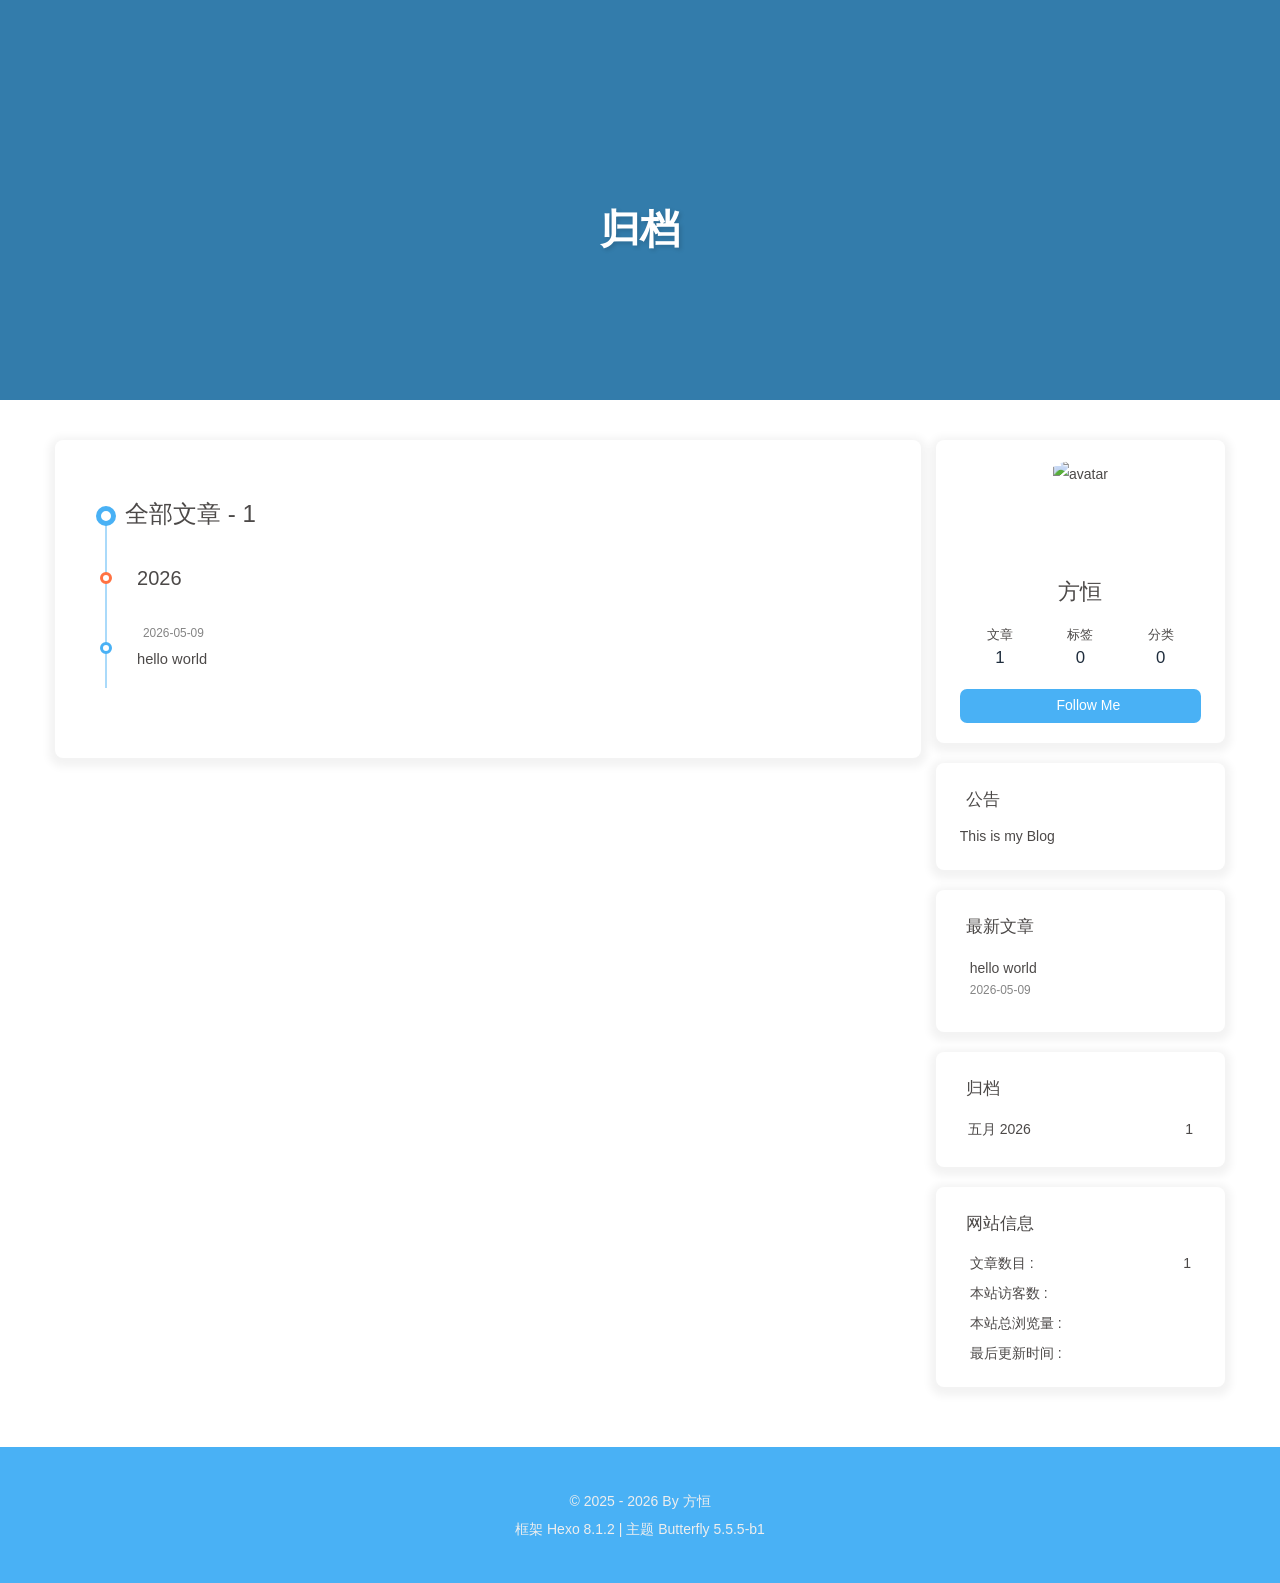
==== archives/index.html @ dc0e15e3 "Site updated: 2026-05-11 21:14:23" ====
<!DOCTYPE html><html lang="zh-CN" data-theme="light"><head><meta charset="UTF-8"><meta http-equiv="X-UA-Compatible" content="IE=edge"><meta name="viewport" content="width=device-width, initial-scale=1.0,viewport-fit=cover"><title>归档 | 方恒的个人博客</title><meta name="author" content="方恒"><meta name="copyright" content="方恒"><meta name="format-detection" content="telephone=no"><meta name="theme-color" content="#ffffff"><meta property="og:type" content="website">
<meta property="og:title" content="归档">
<meta property="og:url" content="http://example.com/archives/index.html">
<meta property="og:site_name" content="方恒的个人博客">
<meta property="og:locale" content="zh_CN">
<meta property="og:image" content="http://example.com/img/butterfly-icon.png">
<meta property="article:author" content="方恒">
<meta name="twitter:card" content="summary">
<meta name="twitter:image" content="http://example.com/img/butterfly-icon.png"><script type="application/ld+json"></script><link rel="shortcut icon" href="/img/favicon.png"><link rel="canonical" href="http://example.com/archives/index.html"><link rel="preconnect" href="//cdn.jsdelivr.net"/><link rel="preconnect" href="//busuanzi.ibruce.info"/><link rel="stylesheet" href="/css/index.css?v=5.5.5-b1"><link rel="stylesheet" href="https://cdn.jsdelivr.net/npm/@fortawesome/fontawesome-free@7.1.0/css/all.min.css"><script>
    (() => {
      
    const saveToLocal = {
      set: (key, value, ttl) => {
        if (!ttl) return
        const expiry = Date.now() + ttl * 86400000
        localStorage.setItem(key, JSON.stringify({ value, expiry }))
      },
      get: key => {
        const itemStr = localStorage.getItem(key)
        if (!itemStr) return undefined
        const { value, expiry } = JSON.parse(itemStr)
        if (Date.now() > expiry) {
          localStorage.removeItem(key)
          return undefined
        }
        return value
      }
    }

    window.btf = {
      saveToLocal,
      getScript: (url, attr = {}) => new Promise((resolve, reject) => {
        const script = document.createElement('script')
        script.src = url
        script.async = true
        Object.entries(attr).forEach(([key, val]) => script.setAttribute(key, val))
        script.onload = script.onreadystatechange = () => {
          if (!script.readyState || /loaded|complete/.test(script.readyState)) resolve()
        }
        script.onerror = reject
        document.head.appendChild(script)
      }),
      getCSS: (url, id) => new Promise((resolve, reject) => {
        const link = document.createElement('link')
        link.rel = 'stylesheet'
        link.href = url
        if (id) link.id = id
        link.onload = link.onreadystatechange = () => {
          if (!link.readyState || /loaded|complete/.test(link.readyState)) resolve()
        }
        link.onerror = reject
        document.head.appendChild(link)
      }),
      addGlobalFn: (key, fn, name = false, parent = window) => {
        if (!false && key.startsWith('pjax')) return
        const globalFn = parent.globalFn || {}
        globalFn[key] = globalFn[key] || {}
        globalFn[key][name || Object.keys(globalFn[key]).length] = fn
        parent.globalFn = globalFn
      }
    }
  
      
      const activateDarkMode = () => {
        document.documentElement.setAttribute('data-theme', 'dark')
        if (document.querySelector('meta[name="theme-color"]') !== null) {
          document.querySelector('meta[name="theme-color"]').setAttribute('content', '#0d0d0d')
        }
      }
      const activateLightMode = () => {
        document.documentElement.setAttribute('data-theme', 'light')
        if (document.querySelector('meta[name="theme-color"]') !== null) {
          document.querySelector('meta[name="theme-color"]').setAttribute('content', '#ffffff')
        }
      }

      btf.activateDarkMode = activateDarkMode
      btf.activateLightMode = activateLightMode

      const theme = saveToLocal.get('theme')
    
          theme === 'dark' ? activateDarkMode() : theme === 'light' ? activateLightMode() : null
        
      
      const asideStatus = saveToLocal.get('aside-status')
      if (asideStatus !== undefined) {
        document.documentElement.classList.toggle('hide-aside', asideStatus === 'hide')
      }
    
      
    const detectApple = () => {
      if (/iPad|iPhone|iPod|Macintosh/.test(navigator.userAgent)) {
        document.documentElement.classList.add('apple')
      }
    }
    detectApple()
  
    })()
  </script><script>const GLOBAL_CONFIG = {
  root: '/',
  algolia: undefined,
  localSearch: undefined,
  translate: undefined,
  highlight: {"plugin":"highlight.js","highlightCopy":true,"highlightLang":true,"highlightHeightLimit":false,"highlightFullpage":false,"highlightMacStyle":false},
  copy: {
    success: '复制成功',
    error: '复制失败',
    noSupport: '浏览器不支持'
  },
  relativeDate: {
    homepage: false,
    post: false
  },
  runtime: '',
  dateSuffix: {
    just: '刚刚',
    min: '分钟前',
    hour: '小时前',
    day: '天前',
    month: '个月前'
  },
  copyright: undefined,
  lightbox: 'null',
  Snackbar: undefined,
  infinitegrid: {
    js: 'https://cdn.jsdelivr.net/npm/@egjs/infinitegrid@4.13.0/dist/infinitegrid.min.js',
    buttonText: '加载更多'
  },
  isPhotoFigcaption: false,
  islazyloadPlugin: false,
  isAnchor: false,
  percent: {
    toc: true,
    rightside: false,
  },
  autoDarkmode: false
}</script><script id="config-diff">var GLOBAL_CONFIG_SITE = {
  title: '归档',
  isHighlightShrink: false,
  isToc: false,
  pageType: 'archive'
}</script><meta name="generator" content="Hexo 8.1.2"></head><body><div class="page" id="body-wrap"><header class="not-home-page" id="page-header"><nav id="nav"><span id="blog-info"><a class="nav-site-title" href="/"><span class="site-name">方恒的个人博客</span></a></span><div id="menus"></div></nav><div id="page-site-info"><h1 id="site-title">归档</h1></div></header><main class="layout" id="content-inner"><div id="archive"><div class="article-sort-title">全部文章 - 1</div><div class="article-sort"><div class="article-sort-item year">2026</div><div class="article-sort-item no-article-cover"><div class="article-sort-item-info"><div class="article-sort-item-time"><i class="far fa-calendar-alt"></i><time class="post-meta-date-created" datetime="2026-05-09T13:19:17.000Z" title="发表于 2026-05-09 21:19:17">2026-05-09</time></div><a class="article-sort-item-title" href="/2026/05/09/hello-world-1/" title="hello world">hello world</a></div></div></div></div><div class="aside-content" id="aside-content"><div class="card-widget card-info text-center"><div class="avatar-img"><img src="/img/butterfly-icon.png" onerror="this.onerror=null;this.src='/img/friend_404.gif'" alt="avatar"/></div><div class="author-info-name">方恒</div><div class="author-info-description"></div><div class="site-data"><a href="/archives/"><div class="headline">文章</div><div class="length-num">1</div></a><a href="/tags/"><div class="headline">标签</div><div class="length-num">0</div></a><a href="/categories/"><div class="headline">分类</div><div class="length-num">0</div></a></div><a id="card-info-btn" target="_blank" rel="noopener" href="https://github.com/xxxxxx"><i class="fab fa-github"></i><span>Follow Me</span></a></div><div class="card-widget card-announcement"><div class="item-headline"><i class="fas fa-bullhorn fa-shake"></i><span>公告</span></div><div class="announcement_content">This is my Blog</div></div><div class="sticky_layout"><div class="card-widget card-recent-post"><div class="item-headline"><i class="fas fa-history"></i><span>最新文章</span></div><div class="aside-list"><div class="aside-list-item no-cover"><div class="content"><a class="title" href="/2026/05/09/hello-world-1/" title="hello world">hello world</a><time datetime="2026-05-09T13:19:17.000Z" title="发表于 2026-05-09 21:19:17">2026-05-09</time></div></div></div></div><div class="card-widget card-archives">
    <div class="item-headline">
      <i class="fas fa-archive"></i>
      <span>归档</span>
      
    </div>
  
    <ul class="card-archive-list">
      
        <li class="card-archive-list-item">
          <a class="card-archive-list-link" href="/archives/2026/05/">
            <span class="card-archive-list-date">
              五月 2026
            </span>
            <span class="card-archive-list-count">1</span>
          </a>
        </li>
      
    </ul>
  </div><div class="card-widget card-webinfo"><div class="item-headline"><i class="fas fa-chart-line"></i><span>网站信息</span></div><div class="webinfo"><div class="webinfo-item"><div class="item-name">文章数目 :</div><div class="item-count">1</div></div><div class="webinfo-item"><div class="item-name">本站访客数 :</div><div class="item-count" id="busuanzi_value_site_uv"><i class="fa-solid fa-spinner fa-spin"></i></div></div><div class="webinfo-item"><div class="item-name">本站总浏览量 :</div><div class="item-count" id="busuanzi_value_site_pv"><i class="fa-solid fa-spinner fa-spin"></i></div></div><div class="webinfo-item"><div class="item-name">最后更新时间 :</div><div class="item-count" id="last-push-date" data-lastPushDate="2026-05-11T13:14:22.597Z"><i class="fa-solid fa-spinner fa-spin"></i></div></div></div></div></div></div></main><footer id="footer"><div class="footer-other"><div class="footer-copyright"><span class="copyright">&copy;&nbsp;2025 - 2026 By 方恒</span><span class="framework-info"><span>框架 </span><a target="_blank" rel="noopener" href="https://hexo.io">Hexo 8.1.2</a><span class="footer-separator">|</span><span>主题 </span><a target="_blank" rel="noopener" href="https://github.com/jerryc127/hexo-theme-butterfly">Butterfly 5.5.5-b1</a></span></div></div></footer></div><div id="rightside"><div id="rightside-config-hide"><button id="darkmode" type="button" title="日间和夜间模式切换"><i class="fas fa-adjust"></i></button><button id="hide-aside-btn" type="button" title="单栏和双栏切换"><i class="fas fa-arrows-alt-h"></i></button></div><div id="rightside-config-show"><button id="rightside-config" type="button" title="设置"><i class="fas fa-cog fa-spin"></i></button><button id="go-up" type="button" title="回到顶部"><span class="scroll-percent"></span><i class="fas fa-arrow-up"></i></button></div></div><div><script src="/js/utils.js?v=5.5.5-b1"></script><script src="/js/main.js?v=5.5.5-b1"></script><div class="js-pjax"></div><script async data-pjax src="//busuanzi.ibruce.info/busuanzi/2.3/busuanzi.pure.mini.js"></script></div></body></html>
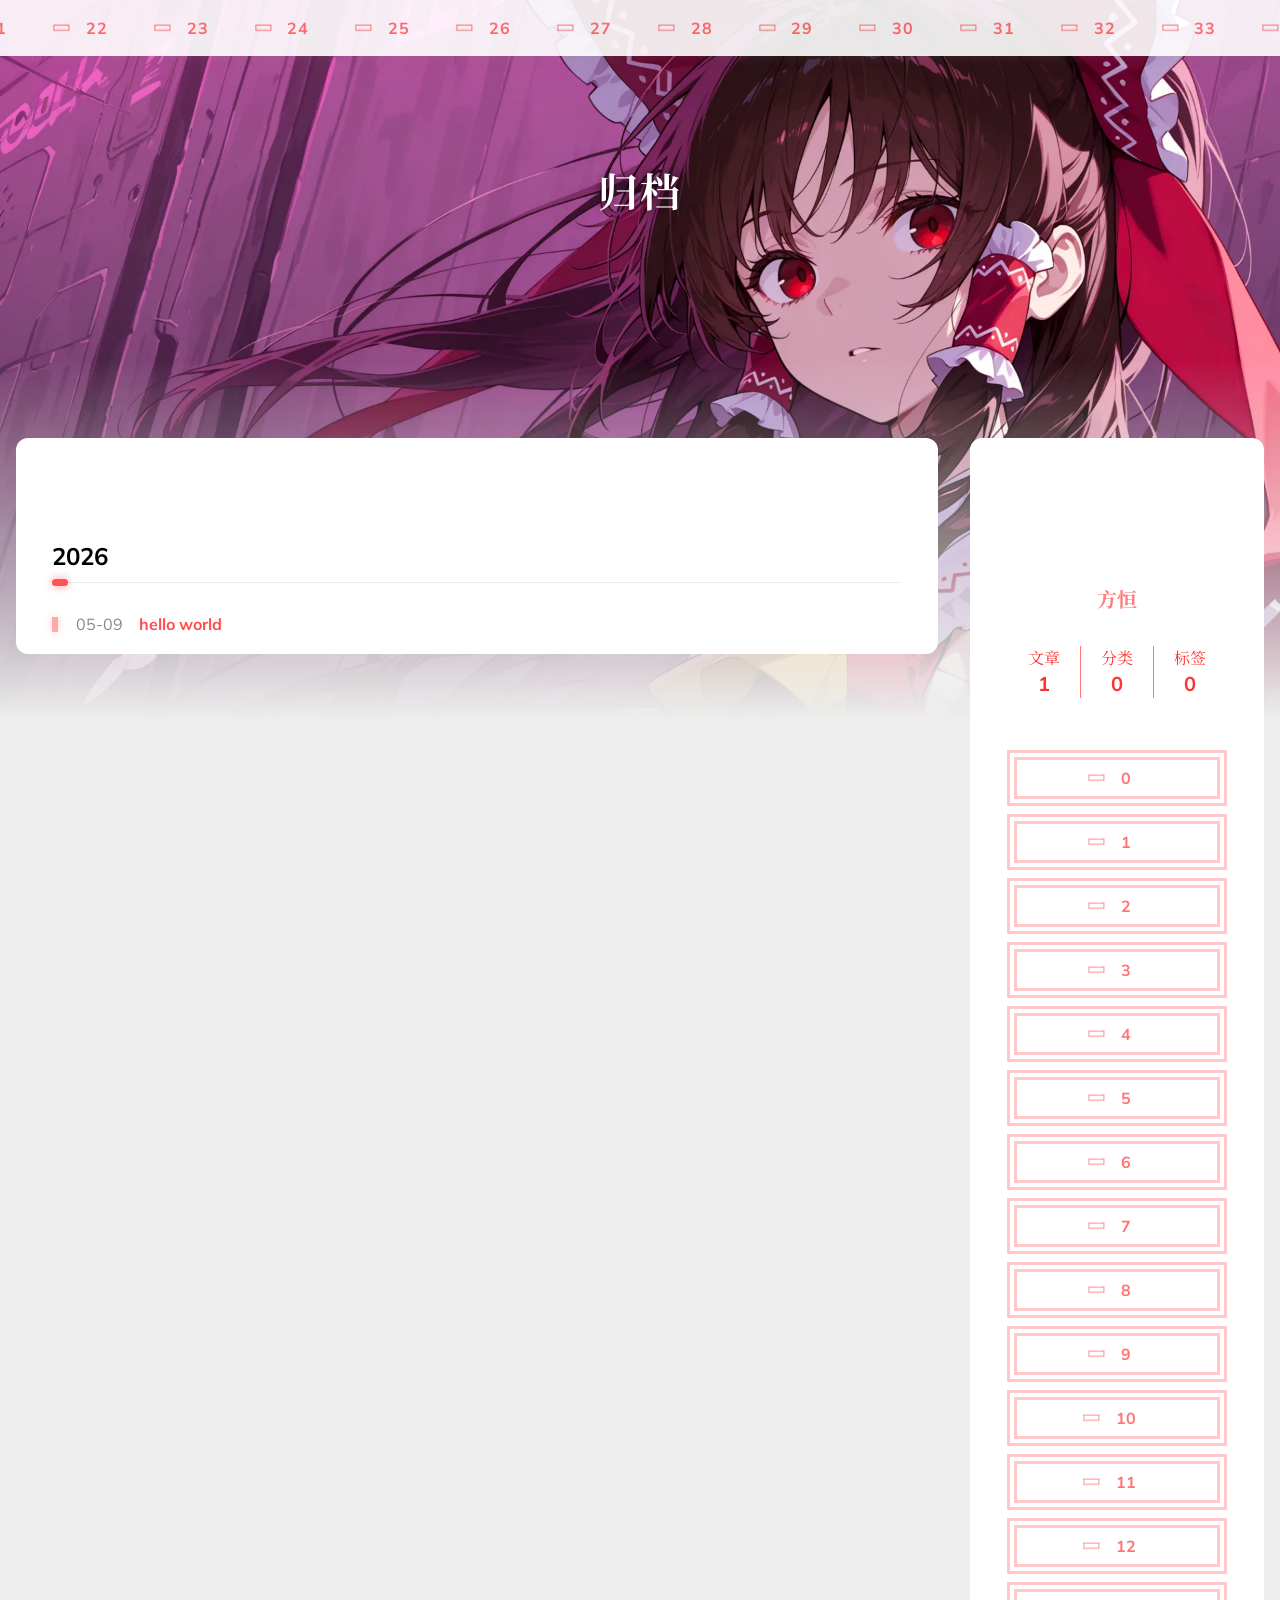
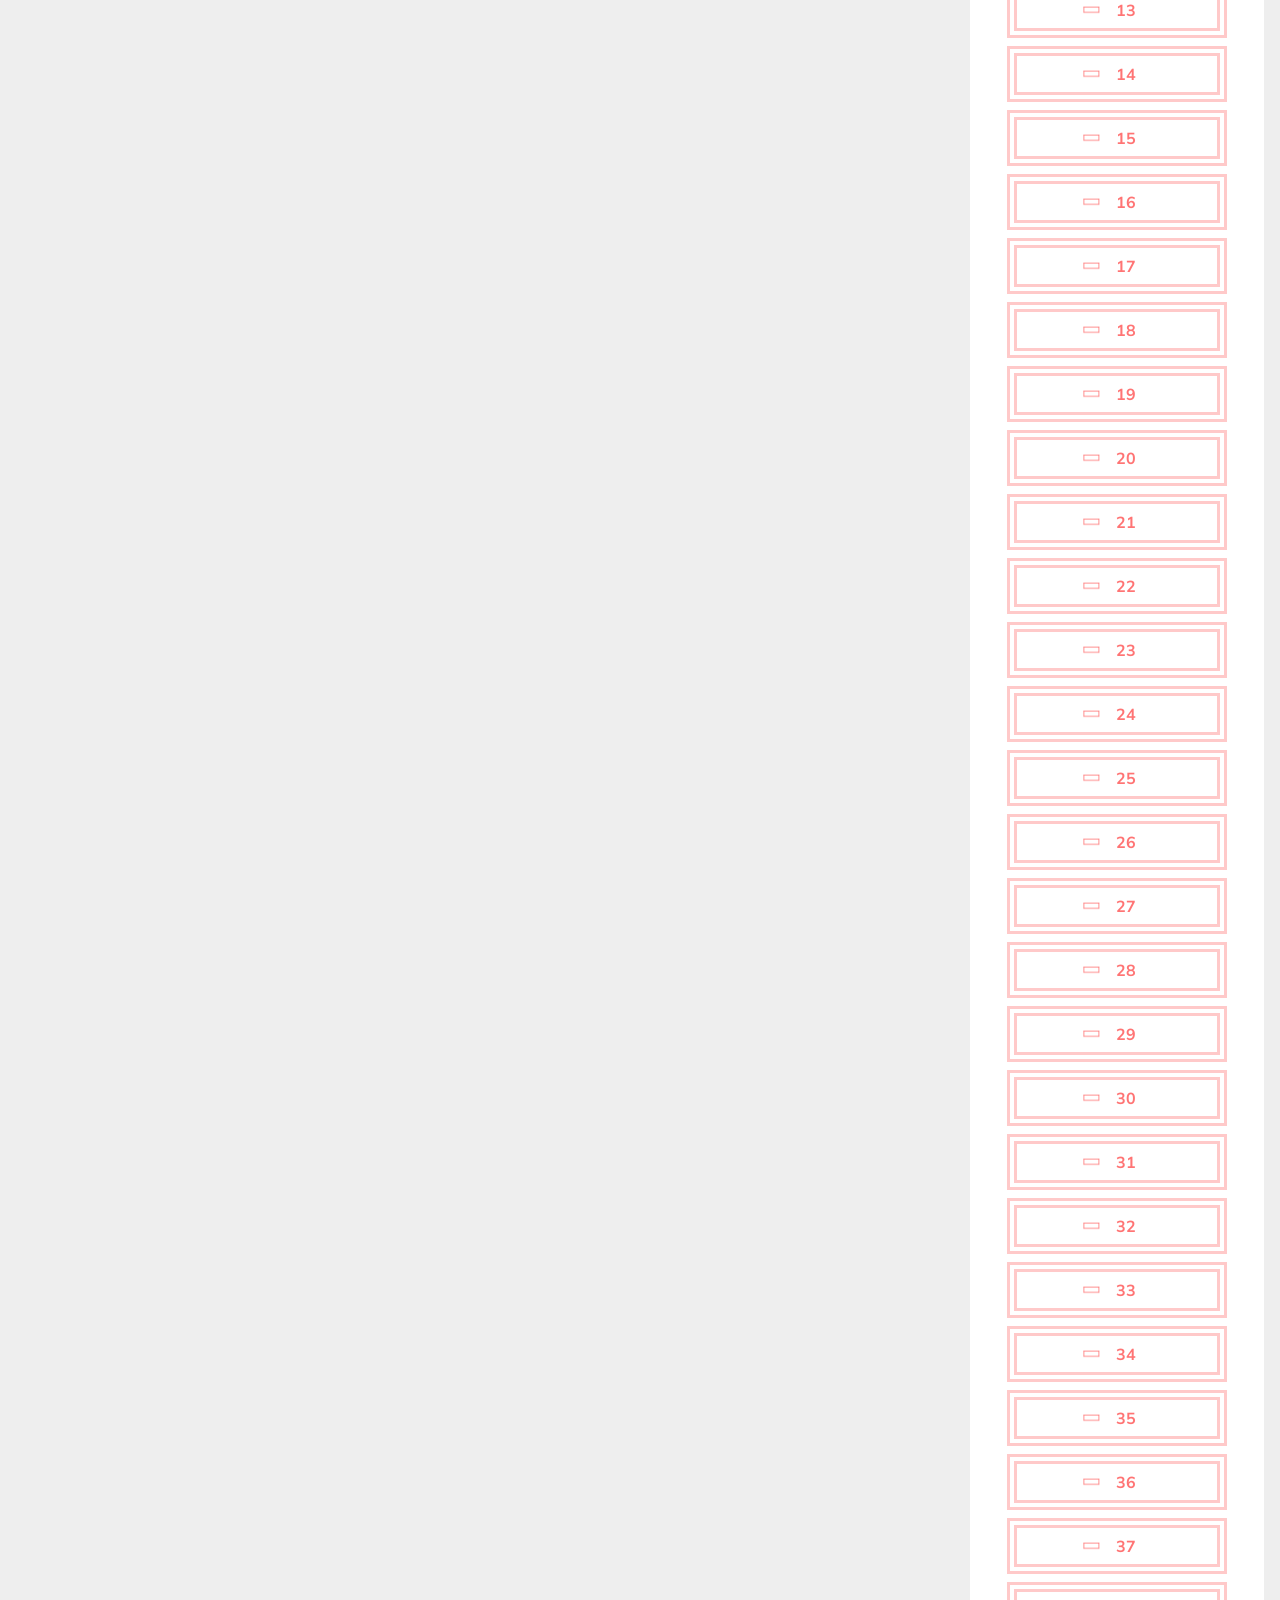
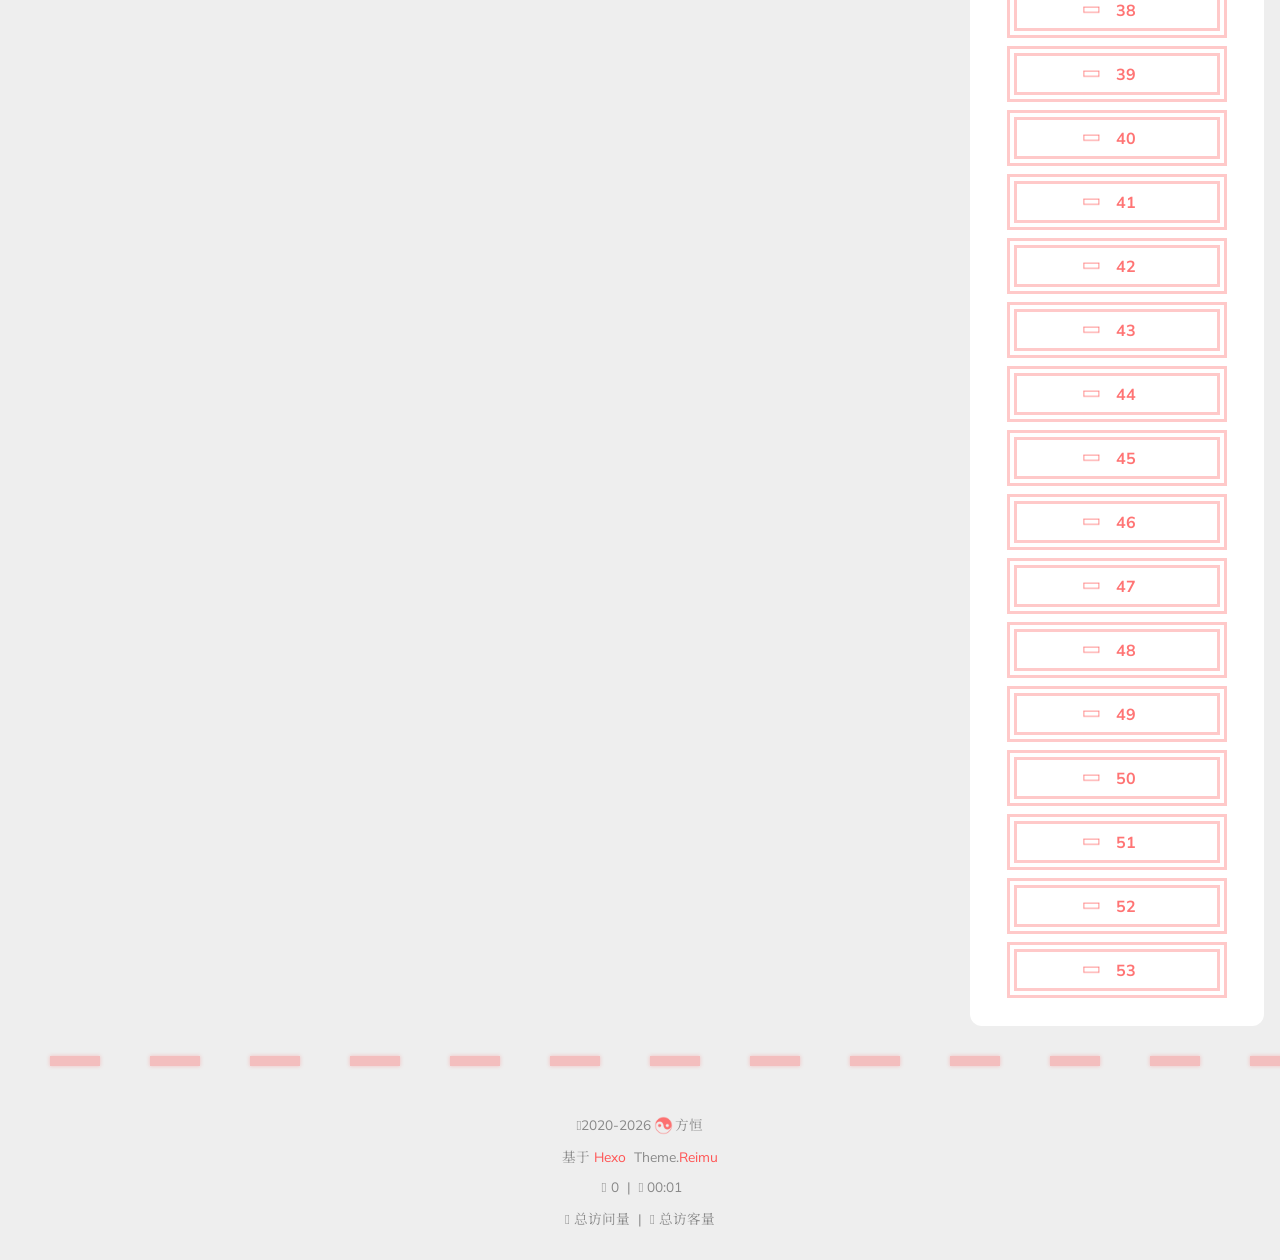
==== commit 6f12ae0b: "Site updated: 2026-05-11 21:27:13" ====
--- a/archives/index.html
+++ b/archives/index.html
@@ -1,161 +1,1090 @@
-<!DOCTYPE html><html lang="zh-CN" data-theme="light"><head><meta charset="UTF-8"><meta http-equiv="X-UA-Compatible" content="IE=edge"><meta name="viewport" content="width=device-width, initial-scale=1.0,viewport-fit=cover"><title>归档 | 方恒的个人博客</title><meta name="author" content="方恒"><meta name="copyright" content="方恒"><meta name="format-detection" content="telephone=no"><meta name="theme-color" content="#ffffff"><meta property="og:type" content="website">
-<meta property="og:title" content="归档">
+  <!DOCTYPE html>
+  <html lang="zh-CN"  
+      data-theme-mode="auto"
+  >
+  <head>
+  <meta charset="utf-8">
+  
+  
+  
+  <script>window.REIMU_CONFIG = {};window.REIMU_CONFIG.icon_font = '4552607_ex15nbittbh';window.REIMU_CONFIG.clipboard_tips = {"success":{"zh-CN":"复制成功 (*^▽^*)"},"fail":{"zh-CN":"复制失败 (ﾟ⊿ﾟ)ﾂ"},"copyright":{"enable":false,"count":50,"license_type":"by-nc-sa"}};window.REIMU_CONFIG.clipboard_tips.copyright.content = '本博客所有文章除特别声明外，均采用 BY-NC-SA 许可协议。转载请注明出处！';window.REIMU_CONFIG.code_block = {"expand":true};window.REIMU_CONFIG.base = 'http://example.com';window.REIMU_CONFIG.relative = '/';</script>
+  <title>
+    归档 | 方恒的个人博客
+  </title>
+  <meta name="viewport" content="width=device-width, initial-scale=1, shrink-to-fit=no">
+    <link rel="preconnect" href="https://fonts.gstatic.com" crossorigin><link rel="preload" as="style" href="https://fonts.googleapis.com/css?family=Mulish:400,400italic,700,700italic|Noto Serif SC:400,400italic,700,700italic&display=swap"><link rel="stylesheet" href="https://fonts.googleapis.com/css?family=Mulish:400,400italic,700,700italic|Noto Serif SC:400,400italic,700,700italic&display=swap" media="print" onload="this.media='all'">
+    <link rel="preload" href="//at.alicdn.com/t/c/font_4552607_ex15nbittbh.woff2" as="font" type="font/woff2" crossorigin="anonymous">
+    
+<link rel="stylesheet" href="/css/loader.css">
+
+    <meta property="og:type" content="website">
+<meta property="og:title" content="方恒的个人博客">
 <meta property="og:url" content="http://example.com/archives/index.html">
 <meta property="og:site_name" content="方恒的个人博客">
 <meta property="og:locale" content="zh_CN">
-<meta property="og:image" content="http://example.com/img/butterfly-icon.png">
+<meta property="og:image" content="http://example.com/images/banner.webp">
 <meta property="article:author" content="方恒">
 <meta name="twitter:card" content="summary">
-<meta name="twitter:image" content="http://example.com/img/butterfly-icon.png"><script type="application/ld+json"></script><link rel="shortcut icon" href="/img/favicon.png"><link rel="canonical" href="http://example.com/archives/index.html"><link rel="preconnect" href="//cdn.jsdelivr.net"/><link rel="preconnect" href="//busuanzi.ibruce.info"/><link rel="stylesheet" href="/css/index.css?v=5.5.5-b1"><link rel="stylesheet" href="https://cdn.jsdelivr.net/npm/@fortawesome/fontawesome-free@7.1.0/css/all.min.css"><script>
-    (() => {
-      
-    const saveToLocal = {
-      set: (key, value, ttl) => {
-        if (!ttl) return
-        const expiry = Date.now() + ttl * 86400000
-        localStorage.setItem(key, JSON.stringify({ value, expiry }))
-      },
-      get: key => {
-        const itemStr = localStorage.getItem(key)
-        if (!itemStr) return undefined
-        const { value, expiry } = JSON.parse(itemStr)
-        if (Date.now() > expiry) {
-          localStorage.removeItem(key)
-          return undefined
+<meta name="twitter:image" content="http://example.com/images/banner.webp">
+    <link rel="alternate" href="/atom.xml" title="方恒的个人博客" type="application/atom+xml">
+    <link rel="shortcut icon" href="/img/favicon.ico">
+  
+<link rel="stylesheet" href="/css/style.css">
+
+  <link rel="preload" as="style" onload="this.onload=null;this.rel='stylesheet'" href="https://npm.webcache.cn/photoswipe@5.4.4/dist/photoswipe.css" integrity="sha384-IfxC36XL/toUyJ939C73PcgMuRzAZuIzZxE38drsmO5p6jD7ei+Zx/1oA/0l8ysE" crossorigin="anonymous">
+    
+<script src="https://npm.webcache.cn/pace-js@1.2.4/pace.min.js" integrity="sha384-k6YtvFUEIuEFBdrLKJ3YAUbBki333tj1CSUisai5Cswsg9wcLNaPzsTHDswp4Az8" crossorigin="anonymous"></script>
+
+    
+<link rel="stylesheet" href="https://npm.webcache.cn/@reimujs/aos@0.1.2/dist/aos.css" integrity="sha384-GMRP93c6Hkz9JVKGAuRR3nTS7M07RwPgTFenXiosjq2VbVgvdDNcz1g6Mkj8AONa" crossorigin="anonymous">
+
+<meta name="generator" content="Hexo 8.1.2"></head>
+
+  <body>
+      <div id='loader'>
+    <div class="loading-left-bg loading-bg"></div>
+    <div class="loading-right-bg loading-bg"></div>
+    <div class="spinner-box">
+      <div class="loading-taichi rotate">
+          <svg width="150" height="150" viewBox="0 0 1024 1024" class="icon" version="1.1" xmlns="https://www.w3.org/2000/svg" shape-rendering="geometricPrecision">
+            <path d="M303.5 432A80 80 0 0 1 291.5 592A80 80 0 0 1 303.5 432z" fill="var(--red-1, #ff5252)" />
+            <path d="M512 65A447 447 0 0 1 512 959L512 929A417 417 0 0 0 512 95A417 417 0 0 0 512 929L512 959A447 447 0 0 1 512 65z 
+           M512 95A417 417 0 0 1 929 512A208.5 208.5 0 0 1 720.5 720.5L720.5 592A80 80 0 0 0 720.5 432A80 80 0 0 0 720.5 592L720.5 720.5A208.5 208.5 0 0 1 512 512A208.5 208.5 0 0 0 303.5 303.5A208.5 208.5 0 0 0 95 512A417 417 0 0 1 512 95z" fill="var(--red-1, #ff5252)" />
+          </svg>
+      </div>
+      <div class="loading-word">少女祈祷中...</div>
+    </div>
+  </div>
+  <script>
+    var time = null;
+    var loaderEl = document.getElementById('loader');
+    var startLoading = () => {
+      time = Date.now();
+      loaderEl.classList.remove("loading");
+    }
+    var hideLoader = () => {
+      document.body.style.overflow = 'auto';
+      loader.classList.add('loading');
+    };
+
+    var endLoading = () => {
+      if (!time) {
+        hideLoader();
+      } else {
+        if (Date.now() - time > 500) {
+          time = null;
+          hideLoader();
+        } else {
+          setTimeout(endLoading, 500 - (Date.now() - time));
+          time = null;
         }
-        return value
       }
     }
-
-    window.btf = {
-      saveToLocal,
-      getScript: (url, attr = {}) => new Promise((resolve, reject) => {
-        const script = document.createElement('script')
-        script.src = url
-        script.async = true
-        Object.entries(attr).forEach(([key, val]) => script.setAttribute(key, val))
-        script.onload = script.onreadystatechange = () => {
-          if (!script.readyState || /loaded|complete/.test(script.readyState)) resolve()
-        }
-        script.onerror = reject
-        document.head.appendChild(script)
-      }),
-      getCSS: (url, id) => new Promise((resolve, reject) => {
-        const link = document.createElement('link')
-        link.rel = 'stylesheet'
-        link.href = url
-        if (id) link.id = id
-        link.onload = link.onreadystatechange = () => {
-          if (!link.readyState || /loaded|complete/.test(link.readyState)) resolve()
-        }
-        link.onerror = reject
-        document.head.appendChild(link)
-      }),
-      addGlobalFn: (key, fn, name = false, parent = window) => {
-        if (!false && key.startsWith('pjax')) return
-        const globalFn = parent.globalFn || {}
-        globalFn[key] = globalFn[key] || {}
-        globalFn[key][name || Object.keys(globalFn[key]).length] = fn
-        parent.globalFn = globalFn
+    window.addEventListener('DOMContentLoaded', endLoading);
+    loaderEl.addEventListener('click', endLoading);
+  </script>
+<div id="copy-tooltip"></div>
+<div id="heatmap-tooltip"></div>
+
+
+    <div id="container">
+      <div id="wrap">
+        <div id="header-nav">
+  <nav id="main-nav" aria-label="Primary navigation">
+        <a class="main-nav-link-wrap" href="/%E9%A6%96">
+          <div class="main-nav-icon icon-taichi"></div>
+          <span class="main-nav-link">0</span>
+        </a>
+        <a class="main-nav-link-wrap" href="/%E9%A1%B5">
+          <div class="main-nav-icon icon-taichi"></div>
+          <span class="main-nav-link">1</span>
+        </a>
+        <a class="main-nav-link-wrap" href="/%EF%BC%9A">
+          <div class="main-nav-icon icon-taichi"></div>
+          <span class="main-nav-link">2</span>
+        </a>
+        <a class="main-nav-link-wrap" href="/">
+          <div class="main-nav-icon icon-taichi"></div>
+          <span class="main-nav-link">3</span>
+        </a>
+        <a class="main-nav-link-wrap" href="/%20">
+          <div class="main-nav-icon icon-taichi"></div>
+          <span class="main-nav-link">4</span>
+        </a>
+        <a class="main-nav-link-wrap" href="/%E5%BD%92">
+          <div class="main-nav-icon icon-taichi"></div>
+          <span class="main-nav-link">5</span>
+        </a>
+        <a class="main-nav-link-wrap" href="/%E6%A1%A3">
+          <div class="main-nav-icon icon-taichi"></div>
+          <span class="main-nav-link">6</span>
+        </a>
+        <a class="main-nav-link-wrap" href="/%EF%BC%9A">
+          <div class="main-nav-icon icon-taichi"></div>
+          <span class="main-nav-link">7</span>
+        </a>
+        <a class="main-nav-link-wrap" href="/">
+          <div class="main-nav-icon icon-taichi"></div>
+          <span class="main-nav-link">8</span>
+        </a>
+        <a class="main-nav-link-wrap" href="/a">
+          <div class="main-nav-icon icon-taichi"></div>
+          <span class="main-nav-link">9</span>
+        </a>
+        <a class="main-nav-link-wrap" href="/r">
+          <div class="main-nav-icon icon-taichi"></div>
+          <span class="main-nav-link">10</span>
+        </a>
+        <a class="main-nav-link-wrap" href="/c">
+          <div class="main-nav-icon icon-taichi"></div>
+          <span class="main-nav-link">11</span>
+        </a>
+        <a class="main-nav-link-wrap" href="/h">
+          <div class="main-nav-icon icon-taichi"></div>
+          <span class="main-nav-link">12</span>
+        </a>
+        <a class="main-nav-link-wrap" href="/i">
+          <div class="main-nav-icon icon-taichi"></div>
+          <span class="main-nav-link">13</span>
+        </a>
+        <a class="main-nav-link-wrap" href="/v">
+          <div class="main-nav-icon icon-taichi"></div>
+          <span class="main-nav-link">14</span>
+        </a>
+        <a class="main-nav-link-wrap" href="/e">
+          <div class="main-nav-icon icon-taichi"></div>
+          <span class="main-nav-link">15</span>
+        </a>
+        <a class="main-nav-link-wrap" href="/s">
+          <div class="main-nav-icon icon-taichi"></div>
+          <span class="main-nav-link">16</span>
+        </a>
+        <a class="main-nav-link-wrap" href="/">
+          <div class="main-nav-icon icon-taichi"></div>
+          <span class="main-nav-link">17</span>
+        </a>
+        <a class="main-nav-link-wrap" href="/%20">
+          <div class="main-nav-icon icon-taichi"></div>
+          <span class="main-nav-link">18</span>
+        </a>
+        <a class="main-nav-link-wrap" href="/%E6%A0%87">
+          <div class="main-nav-icon icon-taichi"></div>
+          <span class="main-nav-link">19</span>
+        </a>
+        <a class="main-nav-link-wrap" href="/%E7%AD%BE">
+          <div class="main-nav-icon icon-taichi"></div>
+          <span class="main-nav-link">20</span>
+        </a>
+        <a class="main-nav-link-wrap" href="/%EF%BC%9A">
+          <div class="main-nav-icon icon-taichi"></div>
+          <span class="main-nav-link">21</span>
+        </a>
+        <a class="main-nav-link-wrap" href="/">
+          <div class="main-nav-icon icon-taichi"></div>
+          <span class="main-nav-link">22</span>
+        </a>
+        <a class="main-nav-link-wrap" href="/t">
+          <div class="main-nav-icon icon-taichi"></div>
+          <span class="main-nav-link">23</span>
+        </a>
+        <a class="main-nav-link-wrap" href="/a">
+          <div class="main-nav-icon icon-taichi"></div>
+          <span class="main-nav-link">24</span>
+        </a>
+        <a class="main-nav-link-wrap" href="/g">
+          <div class="main-nav-icon icon-taichi"></div>
+          <span class="main-nav-link">25</span>
+        </a>
+        <a class="main-nav-link-wrap" href="/s">
+          <div class="main-nav-icon icon-taichi"></div>
+          <span class="main-nav-link">26</span>
+        </a>
+        <a class="main-nav-link-wrap" href="/%20">
+          <div class="main-nav-icon icon-taichi"></div>
+          <span class="main-nav-link">27</span>
+        </a>
+        <a class="main-nav-link-wrap" href="/%E5%88%86">
+          <div class="main-nav-icon icon-taichi"></div>
+          <span class="main-nav-link">28</span>
+        </a>
+        <a class="main-nav-link-wrap" href="/%E7%B1%BB">
+          <div class="main-nav-icon icon-taichi"></div>
+          <span class="main-nav-link">29</span>
+        </a>
+        <a class="main-nav-link-wrap" href="/%EF%BC%9A">
+          <div class="main-nav-icon icon-taichi"></div>
+          <span class="main-nav-link">30</span>
+        </a>
+        <a class="main-nav-link-wrap" href="/">
+          <div class="main-nav-icon icon-taichi"></div>
+          <span class="main-nav-link">31</span>
+        </a>
+        <a class="main-nav-link-wrap" href="/c">
+          <div class="main-nav-icon icon-taichi"></div>
+          <span class="main-nav-link">32</span>
+        </a>
+        <a class="main-nav-link-wrap" href="/a">
+          <div class="main-nav-icon icon-taichi"></div>
+          <span class="main-nav-link">33</span>
+        </a>
+        <a class="main-nav-link-wrap" href="/t">
+          <div class="main-nav-icon icon-taichi"></div>
+          <span class="main-nav-link">34</span>
+        </a>
+        <a class="main-nav-link-wrap" href="/e">
+          <div class="main-nav-icon icon-taichi"></div>
+          <span class="main-nav-link">35</span>
+        </a>
+        <a class="main-nav-link-wrap" href="/g">
+          <div class="main-nav-icon icon-taichi"></div>
+          <span class="main-nav-link">36</span>
+        </a>
+        <a class="main-nav-link-wrap" href="/o">
+          <div class="main-nav-icon icon-taichi"></div>
+          <span class="main-nav-link">37</span>
+        </a>
+        <a class="main-nav-link-wrap" href="/r">
+          <div class="main-nav-icon icon-taichi"></div>
+          <span class="main-nav-link">38</span>
+        </a>
+        <a class="main-nav-link-wrap" href="/i">
+          <div class="main-nav-icon icon-taichi"></div>
+          <span class="main-nav-link">39</span>
+        </a>
+        <a class="main-nav-link-wrap" href="/e">
+          <div class="main-nav-icon icon-taichi"></div>
+          <span class="main-nav-link">40</span>
+        </a>
+        <a class="main-nav-link-wrap" href="/s">
+          <div class="main-nav-icon icon-taichi"></div>
+          <span class="main-nav-link">41</span>
+        </a>
+        <a class="main-nav-link-wrap" href="/">
+          <div class="main-nav-icon icon-taichi"></div>
+          <span class="main-nav-link">42</span>
+        </a>
+        <a class="main-nav-link-wrap" href="/%20">
+          <div class="main-nav-icon icon-taichi"></div>
+          <span class="main-nav-link">43</span>
+        </a>
+        <a class="main-nav-link-wrap" href="/%E5%85%B3">
+          <div class="main-nav-icon icon-taichi"></div>
+          <span class="main-nav-link">44</span>
+        </a>
+        <a class="main-nav-link-wrap" href="/%E4%BA%8E">
+          <div class="main-nav-icon icon-taichi"></div>
+          <span class="main-nav-link">45</span>
+        </a>
+        <a class="main-nav-link-wrap" href="/%EF%BC%9A">
+          <div class="main-nav-icon icon-taichi"></div>
+          <span class="main-nav-link">46</span>
+        </a>
+        <a class="main-nav-link-wrap" href="/">
+          <div class="main-nav-icon icon-taichi"></div>
+          <span class="main-nav-link">47</span>
+        </a>
+        <a class="main-nav-link-wrap" href="/a">
+          <div class="main-nav-icon icon-taichi"></div>
+          <span class="main-nav-link">48</span>
+        </a>
+        <a class="main-nav-link-wrap" href="/b">
+          <div class="main-nav-icon icon-taichi"></div>
+          <span class="main-nav-link">49</span>
+        </a>
+        <a class="main-nav-link-wrap" href="/o">
+          <div class="main-nav-icon icon-taichi"></div>
+          <span class="main-nav-link">50</span>
+        </a>
+        <a class="main-nav-link-wrap" href="/u">
+          <div class="main-nav-icon icon-taichi"></div>
+          <span class="main-nav-link">51</span>
+        </a>
+        <a class="main-nav-link-wrap" href="/t">
+          <div class="main-nav-icon icon-taichi"></div>
+          <span class="main-nav-link">52</span>
+        </a>
+        <a class="main-nav-link-wrap" href="/">
+          <div class="main-nav-icon icon-taichi"></div>
+          <span class="main-nav-link">53</span>
+        </a>
+    <a id="main-nav-toggle" class="nav-icon" aria-label="Toggle navigation" role="button"></a>
+  </nav>
+  <nav id="sub-nav" aria-label="Secondary navigation">
+      <a id="nav-rss-link" class="nav-icon" href="/atom.xml" title="RSS 订阅" aria-label="RSS 订阅" target="_blank"></a>
+  </nav>
+</div>
+<header id="header" aria-label="Site header">
+      <picture>
+      </picture>
+        <img  fetchpriority="high" src="/images/banner.webp" alt="">
+  <div id="header-outer">
+    <div id="header-title">
+          <span id="logo">
+            <h1 data-aos="slide-up">归档</h1>
+          </span>
+        <h2 id="subtitle-wrap" data-aos="slide-down">
+        </h2>
+    </div>
+  </div>
+</header>
+
+        <div id="content" aria-label="Page content"  class="sidebar-right" >
+          <aside id="sidebar" aria-label="Sidebar">
+  <div class="sidebar-wrapper-container ">
+  <div class="sidebar-wrapper">
+    <div class="sidebar-wrap" data-aos="fade-up">
+        <div class="sidebar-author">
+  <img data-src="/avatar/img/avatar.png" data-sizes="auto" alt="方恒" class="lazyload">
+  <div class="sidebar-author-name">方恒</div>
+  <div class="sidebar-description"></div>
+</div>
+<div class="sidebar-state">
+  <div class="sidebar-state-article">
+    <div>文章</div>
+    <div class="sidebar-state-number">1</div>
+  </div>
+  <div class="sidebar-state-category">
+    <div>分类</div>
+    <div class="sidebar-state-number">0</div>
+  </div>
+  <div class="sidebar-state-tag">
+    <div>标签</div>
+    <div class="sidebar-state-number">0</div>
+  </div>
+</div>
+<div class="sidebar-social" >
+</div>
+<div class="sidebar-menu">
+      <div class="sidebar-menu-link-wrap">
+        <a class="sidebar-menu-link-dummy" href="/%E9%A6%96" aria-label="0"></a>
+        <div class="sidebar-menu-icon icon-taichi"></div>
+        <div class="sidebar-menu-link">0</div>
+      </div>
+      <div class="sidebar-menu-link-wrap">
+        <a class="sidebar-menu-link-dummy" href="/%E9%A1%B5" aria-label="1"></a>
+        <div class="sidebar-menu-icon icon-taichi"></div>
+        <div class="sidebar-menu-link">1</div>
+      </div>
+      <div class="sidebar-menu-link-wrap">
+        <a class="sidebar-menu-link-dummy" href="/%EF%BC%9A" aria-label="2"></a>
+        <div class="sidebar-menu-icon icon-taichi"></div>
+        <div class="sidebar-menu-link">2</div>
+      </div>
+      <div class="sidebar-menu-link-wrap">
+        <a class="sidebar-menu-link-dummy" href="/" aria-label="3"></a>
+        <div class="sidebar-menu-icon icon-taichi"></div>
+        <div class="sidebar-menu-link">3</div>
+      </div>
+      <div class="sidebar-menu-link-wrap">
+        <a class="sidebar-menu-link-dummy" href="/%20" aria-label="4"></a>
+        <div class="sidebar-menu-icon icon-taichi"></div>
+        <div class="sidebar-menu-link">4</div>
+      </div>
+      <div class="sidebar-menu-link-wrap">
+        <a class="sidebar-menu-link-dummy" href="/%E5%BD%92" aria-label="5"></a>
+        <div class="sidebar-menu-icon icon-taichi"></div>
+        <div class="sidebar-menu-link">5</div>
+      </div>
+      <div class="sidebar-menu-link-wrap">
+        <a class="sidebar-menu-link-dummy" href="/%E6%A1%A3" aria-label="6"></a>
+        <div class="sidebar-menu-icon icon-taichi"></div>
+        <div class="sidebar-menu-link">6</div>
+      </div>
+      <div class="sidebar-menu-link-wrap">
+        <a class="sidebar-menu-link-dummy" href="/%EF%BC%9A" aria-label="7"></a>
+        <div class="sidebar-menu-icon icon-taichi"></div>
+        <div class="sidebar-menu-link">7</div>
+      </div>
+      <div class="sidebar-menu-link-wrap">
+        <a class="sidebar-menu-link-dummy" href="/" aria-label="8"></a>
+        <div class="sidebar-menu-icon icon-taichi"></div>
+        <div class="sidebar-menu-link">8</div>
+      </div>
+      <div class="sidebar-menu-link-wrap">
+        <a class="sidebar-menu-link-dummy" href="/a" aria-label="9"></a>
+        <div class="sidebar-menu-icon icon-taichi"></div>
+        <div class="sidebar-menu-link">9</div>
+      </div>
+      <div class="sidebar-menu-link-wrap">
+        <a class="sidebar-menu-link-dummy" href="/r" aria-label="10"></a>
+        <div class="sidebar-menu-icon icon-taichi"></div>
+        <div class="sidebar-menu-link">10</div>
+      </div>
+      <div class="sidebar-menu-link-wrap">
+        <a class="sidebar-menu-link-dummy" href="/c" aria-label="11"></a>
+        <div class="sidebar-menu-icon icon-taichi"></div>
+        <div class="sidebar-menu-link">11</div>
+      </div>
+      <div class="sidebar-menu-link-wrap">
+        <a class="sidebar-menu-link-dummy" href="/h" aria-label="12"></a>
+        <div class="sidebar-menu-icon icon-taichi"></div>
+        <div class="sidebar-menu-link">12</div>
+      </div>
+      <div class="sidebar-menu-link-wrap">
+        <a class="sidebar-menu-link-dummy" href="/i" aria-label="13"></a>
+        <div class="sidebar-menu-icon icon-taichi"></div>
+        <div class="sidebar-menu-link">13</div>
+      </div>
+      <div class="sidebar-menu-link-wrap">
+        <a class="sidebar-menu-link-dummy" href="/v" aria-label="14"></a>
+        <div class="sidebar-menu-icon icon-taichi"></div>
+        <div class="sidebar-menu-link">14</div>
+      </div>
+      <div class="sidebar-menu-link-wrap">
+        <a class="sidebar-menu-link-dummy" href="/e" aria-label="15"></a>
+        <div class="sidebar-menu-icon icon-taichi"></div>
+        <div class="sidebar-menu-link">15</div>
+      </div>
+      <div class="sidebar-menu-link-wrap">
+        <a class="sidebar-menu-link-dummy" href="/s" aria-label="16"></a>
+        <div class="sidebar-menu-icon icon-taichi"></div>
+        <div class="sidebar-menu-link">16</div>
+      </div>
+      <div class="sidebar-menu-link-wrap">
+        <a class="sidebar-menu-link-dummy" href="/" aria-label="17"></a>
+        <div class="sidebar-menu-icon icon-taichi"></div>
+        <div class="sidebar-menu-link">17</div>
+      </div>
+      <div class="sidebar-menu-link-wrap">
+        <a class="sidebar-menu-link-dummy" href="/%20" aria-label="18"></a>
+        <div class="sidebar-menu-icon icon-taichi"></div>
+        <div class="sidebar-menu-link">18</div>
+      </div>
+      <div class="sidebar-menu-link-wrap">
+        <a class="sidebar-menu-link-dummy" href="/%E6%A0%87" aria-label="19"></a>
+        <div class="sidebar-menu-icon icon-taichi"></div>
+        <div class="sidebar-menu-link">19</div>
+      </div>
+      <div class="sidebar-menu-link-wrap">
+        <a class="sidebar-menu-link-dummy" href="/%E7%AD%BE" aria-label="20"></a>
+        <div class="sidebar-menu-icon icon-taichi"></div>
+        <div class="sidebar-menu-link">20</div>
+      </div>
+      <div class="sidebar-menu-link-wrap">
+        <a class="sidebar-menu-link-dummy" href="/%EF%BC%9A" aria-label="21"></a>
+        <div class="sidebar-menu-icon icon-taichi"></div>
+        <div class="sidebar-menu-link">21</div>
+      </div>
+      <div class="sidebar-menu-link-wrap">
+        <a class="sidebar-menu-link-dummy" href="/" aria-label="22"></a>
+        <div class="sidebar-menu-icon icon-taichi"></div>
+        <div class="sidebar-menu-link">22</div>
+      </div>
+      <div class="sidebar-menu-link-wrap">
+        <a class="sidebar-menu-link-dummy" href="/t" aria-label="23"></a>
+        <div class="sidebar-menu-icon icon-taichi"></div>
+        <div class="sidebar-menu-link">23</div>
+      </div>
+      <div class="sidebar-menu-link-wrap">
+        <a class="sidebar-menu-link-dummy" href="/a" aria-label="24"></a>
+        <div class="sidebar-menu-icon icon-taichi"></div>
+        <div class="sidebar-menu-link">24</div>
+      </div>
+      <div class="sidebar-menu-link-wrap">
+        <a class="sidebar-menu-link-dummy" href="/g" aria-label="25"></a>
+        <div class="sidebar-menu-icon icon-taichi"></div>
+        <div class="sidebar-menu-link">25</div>
+      </div>
+      <div class="sidebar-menu-link-wrap">
+        <a class="sidebar-menu-link-dummy" href="/s" aria-label="26"></a>
+        <div class="sidebar-menu-icon icon-taichi"></div>
+        <div class="sidebar-menu-link">26</div>
+      </div>
+      <div class="sidebar-menu-link-wrap">
+        <a class="sidebar-menu-link-dummy" href="/%20" aria-label="27"></a>
+        <div class="sidebar-menu-icon icon-taichi"></div>
+        <div class="sidebar-menu-link">27</div>
+      </div>
+      <div class="sidebar-menu-link-wrap">
+        <a class="sidebar-menu-link-dummy" href="/%E5%88%86" aria-label="28"></a>
+        <div class="sidebar-menu-icon icon-taichi"></div>
+        <div class="sidebar-menu-link">28</div>
+      </div>
+      <div class="sidebar-menu-link-wrap">
+        <a class="sidebar-menu-link-dummy" href="/%E7%B1%BB" aria-label="29"></a>
+        <div class="sidebar-menu-icon icon-taichi"></div>
+        <div class="sidebar-menu-link">29</div>
+      </div>
+      <div class="sidebar-menu-link-wrap">
+        <a class="sidebar-menu-link-dummy" href="/%EF%BC%9A" aria-label="30"></a>
+        <div class="sidebar-menu-icon icon-taichi"></div>
+        <div class="sidebar-menu-link">30</div>
+      </div>
+      <div class="sidebar-menu-link-wrap">
+        <a class="sidebar-menu-link-dummy" href="/" aria-label="31"></a>
+        <div class="sidebar-menu-icon icon-taichi"></div>
+        <div class="sidebar-menu-link">31</div>
+      </div>
+      <div class="sidebar-menu-link-wrap">
+        <a class="sidebar-menu-link-dummy" href="/c" aria-label="32"></a>
+        <div class="sidebar-menu-icon icon-taichi"></div>
+        <div class="sidebar-menu-link">32</div>
+      </div>
+      <div class="sidebar-menu-link-wrap">
+        <a class="sidebar-menu-link-dummy" href="/a" aria-label="33"></a>
+        <div class="sidebar-menu-icon icon-taichi"></div>
+        <div class="sidebar-menu-link">33</div>
+      </div>
+      <div class="sidebar-menu-link-wrap">
+        <a class="sidebar-menu-link-dummy" href="/t" aria-label="34"></a>
+        <div class="sidebar-menu-icon icon-taichi"></div>
+        <div class="sidebar-menu-link">34</div>
+      </div>
+      <div class="sidebar-menu-link-wrap">
+        <a class="sidebar-menu-link-dummy" href="/e" aria-label="35"></a>
+        <div class="sidebar-menu-icon icon-taichi"></div>
+        <div class="sidebar-menu-link">35</div>
+      </div>
+      <div class="sidebar-menu-link-wrap">
+        <a class="sidebar-menu-link-dummy" href="/g" aria-label="36"></a>
+        <div class="sidebar-menu-icon icon-taichi"></div>
+        <div class="sidebar-menu-link">36</div>
+      </div>
+      <div class="sidebar-menu-link-wrap">
+        <a class="sidebar-menu-link-dummy" href="/o" aria-label="37"></a>
+        <div class="sidebar-menu-icon icon-taichi"></div>
+        <div class="sidebar-menu-link">37</div>
+      </div>
+      <div class="sidebar-menu-link-wrap">
+        <a class="sidebar-menu-link-dummy" href="/r" aria-label="38"></a>
+        <div class="sidebar-menu-icon icon-taichi"></div>
+        <div class="sidebar-menu-link">38</div>
+      </div>
+      <div class="sidebar-menu-link-wrap">
+        <a class="sidebar-menu-link-dummy" href="/i" aria-label="39"></a>
+        <div class="sidebar-menu-icon icon-taichi"></div>
+        <div class="sidebar-menu-link">39</div>
+      </div>
+      <div class="sidebar-menu-link-wrap">
+        <a class="sidebar-menu-link-dummy" href="/e" aria-label="40"></a>
+        <div class="sidebar-menu-icon icon-taichi"></div>
+        <div class="sidebar-menu-link">40</div>
+      </div>
+      <div class="sidebar-menu-link-wrap">
+        <a class="sidebar-menu-link-dummy" href="/s" aria-label="41"></a>
+        <div class="sidebar-menu-icon icon-taichi"></div>
+        <div class="sidebar-menu-link">41</div>
+      </div>
+      <div class="sidebar-menu-link-wrap">
+        <a class="sidebar-menu-link-dummy" href="/" aria-label="42"></a>
+        <div class="sidebar-menu-icon icon-taichi"></div>
+        <div class="sidebar-menu-link">42</div>
+      </div>
+      <div class="sidebar-menu-link-wrap">
+        <a class="sidebar-menu-link-dummy" href="/%20" aria-label="43"></a>
+        <div class="sidebar-menu-icon icon-taichi"></div>
+        <div class="sidebar-menu-link">43</div>
+      </div>
+      <div class="sidebar-menu-link-wrap">
+        <a class="sidebar-menu-link-dummy" href="/%E5%85%B3" aria-label="44"></a>
+        <div class="sidebar-menu-icon icon-taichi"></div>
+        <div class="sidebar-menu-link">44</div>
+      </div>
+      <div class="sidebar-menu-link-wrap">
+        <a class="sidebar-menu-link-dummy" href="/%E4%BA%8E" aria-label="45"></a>
+        <div class="sidebar-menu-icon icon-taichi"></div>
+        <div class="sidebar-menu-link">45</div>
+      </div>
+      <div class="sidebar-menu-link-wrap">
+        <a class="sidebar-menu-link-dummy" href="/%EF%BC%9A" aria-label="46"></a>
+        <div class="sidebar-menu-icon icon-taichi"></div>
+        <div class="sidebar-menu-link">46</div>
+      </div>
+      <div class="sidebar-menu-link-wrap">
+        <a class="sidebar-menu-link-dummy" href="/" aria-label="47"></a>
+        <div class="sidebar-menu-icon icon-taichi"></div>
+        <div class="sidebar-menu-link">47</div>
+      </div>
+      <div class="sidebar-menu-link-wrap">
+        <a class="sidebar-menu-link-dummy" href="/a" aria-label="48"></a>
+        <div class="sidebar-menu-icon icon-taichi"></div>
+        <div class="sidebar-menu-link">48</div>
+      </div>
+      <div class="sidebar-menu-link-wrap">
+        <a class="sidebar-menu-link-dummy" href="/b" aria-label="49"></a>
+        <div class="sidebar-menu-icon icon-taichi"></div>
+        <div class="sidebar-menu-link">49</div>
+      </div>
+      <div class="sidebar-menu-link-wrap">
+        <a class="sidebar-menu-link-dummy" href="/o" aria-label="50"></a>
+        <div class="sidebar-menu-icon icon-taichi"></div>
+        <div class="sidebar-menu-link">50</div>
+      </div>
+      <div class="sidebar-menu-link-wrap">
+        <a class="sidebar-menu-link-dummy" href="/u" aria-label="51"></a>
+        <div class="sidebar-menu-icon icon-taichi"></div>
+        <div class="sidebar-menu-link">51</div>
+      </div>
+      <div class="sidebar-menu-link-wrap">
+        <a class="sidebar-menu-link-dummy" href="/t" aria-label="52"></a>
+        <div class="sidebar-menu-icon icon-taichi"></div>
+        <div class="sidebar-menu-link">52</div>
+      </div>
+      <div class="sidebar-menu-link-wrap">
+        <a class="sidebar-menu-link-dummy" href="/" aria-label="53"></a>
+        <div class="sidebar-menu-icon icon-taichi"></div>
+        <div class="sidebar-menu-link">53</div>
+      </div>
+</div>
+
+    </div>
+  </div>
+  <div class="sidebar-widget">
+  </div>
+  </div>
+</aside>
+
+          <section id="main" aria-label="Main content"><div class="archives-outer-wrap" data-aos="fade-up">
+    <div class="tag-wrap">
+</div>
+<div class="category-wrap">
+</div>
+        <section class="archives-wrap" data-aos="fade-up">
+          <div class="archive-year-wrap">
+            <a href="/archives/2026" class="archive-year">2026</a>
+          </div>
+          <ul>
+            <li class="archive-article">
+  <div class="archive-article-date">
+    <span>
+      <time class="dt-published" datetime="2026-05-09T13:19:17.000Z" itemprop="datePublished">05-09</time>
+    </span>
+  </div>
+    <a class="archive-article-title" href="/2026/05/09/hello-world-1/">hello world</a>
+</li>
+
+          </ul>
+        </section>
+  </div>
+
+</section>
+        </div>
+        <footer id="footer" aria-label="Site footer">
+  <div style="width: 100%; overflow: hidden">
+    <div class="footer-line"></div>
+  </div>
+  <div id="footer-info">
+    <div>
+      <span class="icon-copyright"></span>
+        2020-2026
+        <span class="footer-info-sep rotate"></span>
+      方恒
+    </div>
+      <div>
+        基于&nbsp;<a href="https://hexo.io/" rel="noopener nofollow noreferrer" target="_blank">Hexo</a>&nbsp;
+        Theme.<a href="https://github.com/D-Sketon/hexo-theme-reimu" rel="noopener nofollow noreferrer" target="_blank">Reimu</a>
+      </div>
+      <div>
+        <span class="icon-brush"></span>
+        0
+        &nbsp;|&nbsp;
+        <span class="icon-coffee"></span>
+        00:01
+      </div>
+      <div>
+        <span class="icon-eye"></span>
+        <span id="busuanzi_container_site_pv">总访问量&nbsp;<span id="busuanzi_value_site_pv"></span></span>
+        &nbsp;|&nbsp;
+        <span class="icon-user"></span>
+        <span id="busuanzi_container_site_uv">总访客量&nbsp;<span id="busuanzi_value_site_uv"></span></span>
+      </div>
+  </div>
+</footer>
+
+          <div class="sidebar-top">
+            <div class="sidebar-top-taichi rotate"></div>
+            <div class="arrow-up"></div>
+          </div>
+        <div id="mask" class="hide"></div>
+      </div>
+      <nav id="mobile-nav" aria-label="Mobile navigation">
+  <div class="sidebar-wrap">
+      <div class="sidebar-author">
+  <img data-src="/avatar/img/avatar.png" data-sizes="auto" alt="方恒" class="lazyload">
+  <div class="sidebar-author-name">方恒</div>
+  <div class="sidebar-description"></div>
+</div>
+<div class="sidebar-state">
+  <div class="sidebar-state-article">
+    <div>文章</div>
+    <div class="sidebar-state-number">1</div>
+  </div>
+  <div class="sidebar-state-category">
+    <div>分类</div>
+    <div class="sidebar-state-number">0</div>
+  </div>
+  <div class="sidebar-state-tag">
+    <div>标签</div>
+    <div class="sidebar-state-number">0</div>
+  </div>
+</div>
+<div class="sidebar-social" >
+</div>
+<div class="sidebar-menu">
+      <div class="sidebar-menu-link-wrap">
+        <a class="sidebar-menu-link-dummy" href="/%E9%A6%96" aria-label="0"></a>
+        <div class="sidebar-menu-icon icon-taichi"></div>
+        <div class="sidebar-menu-link">0</div>
+      </div>
+      <div class="sidebar-menu-link-wrap">
+        <a class="sidebar-menu-link-dummy" href="/%E9%A1%B5" aria-label="1"></a>
+        <div class="sidebar-menu-icon icon-taichi"></div>
+        <div class="sidebar-menu-link">1</div>
+      </div>
+      <div class="sidebar-menu-link-wrap">
+        <a class="sidebar-menu-link-dummy" href="/%EF%BC%9A" aria-label="2"></a>
+        <div class="sidebar-menu-icon icon-taichi"></div>
+        <div class="sidebar-menu-link">2</div>
+      </div>
+      <div class="sidebar-menu-link-wrap">
+        <a class="sidebar-menu-link-dummy" href="/" aria-label="3"></a>
+        <div class="sidebar-menu-icon icon-taichi"></div>
+        <div class="sidebar-menu-link">3</div>
+      </div>
+      <div class="sidebar-menu-link-wrap">
+        <a class="sidebar-menu-link-dummy" href="/%20" aria-label="4"></a>
+        <div class="sidebar-menu-icon icon-taichi"></div>
+        <div class="sidebar-menu-link">4</div>
+      </div>
+      <div class="sidebar-menu-link-wrap">
+        <a class="sidebar-menu-link-dummy" href="/%E5%BD%92" aria-label="5"></a>
+        <div class="sidebar-menu-icon icon-taichi"></div>
+        <div class="sidebar-menu-link">5</div>
+      </div>
+      <div class="sidebar-menu-link-wrap">
+        <a class="sidebar-menu-link-dummy" href="/%E6%A1%A3" aria-label="6"></a>
+        <div class="sidebar-menu-icon icon-taichi"></div>
+        <div class="sidebar-menu-link">6</div>
+      </div>
+      <div class="sidebar-menu-link-wrap">
+        <a class="sidebar-menu-link-dummy" href="/%EF%BC%9A" aria-label="7"></a>
+        <div class="sidebar-menu-icon icon-taichi"></div>
+        <div class="sidebar-menu-link">7</div>
+      </div>
+      <div class="sidebar-menu-link-wrap">
+        <a class="sidebar-menu-link-dummy" href="/" aria-label="8"></a>
+        <div class="sidebar-menu-icon icon-taichi"></div>
+        <div class="sidebar-menu-link">8</div>
+      </div>
+      <div class="sidebar-menu-link-wrap">
+        <a class="sidebar-menu-link-dummy" href="/a" aria-label="9"></a>
+        <div class="sidebar-menu-icon icon-taichi"></div>
+        <div class="sidebar-menu-link">9</div>
+      </div>
+      <div class="sidebar-menu-link-wrap">
+        <a class="sidebar-menu-link-dummy" href="/r" aria-label="10"></a>
+        <div class="sidebar-menu-icon icon-taichi"></div>
+        <div class="sidebar-menu-link">10</div>
+      </div>
+      <div class="sidebar-menu-link-wrap">
+        <a class="sidebar-menu-link-dummy" href="/c" aria-label="11"></a>
+        <div class="sidebar-menu-icon icon-taichi"></div>
+        <div class="sidebar-menu-link">11</div>
+      </div>
+      <div class="sidebar-menu-link-wrap">
+        <a class="sidebar-menu-link-dummy" href="/h" aria-label="12"></a>
+        <div class="sidebar-menu-icon icon-taichi"></div>
+        <div class="sidebar-menu-link">12</div>
+      </div>
+      <div class="sidebar-menu-link-wrap">
+        <a class="sidebar-menu-link-dummy" href="/i" aria-label="13"></a>
+        <div class="sidebar-menu-icon icon-taichi"></div>
+        <div class="sidebar-menu-link">13</div>
+      </div>
+      <div class="sidebar-menu-link-wrap">
+        <a class="sidebar-menu-link-dummy" href="/v" aria-label="14"></a>
+        <div class="sidebar-menu-icon icon-taichi"></div>
+        <div class="sidebar-menu-link">14</div>
+      </div>
+      <div class="sidebar-menu-link-wrap">
+        <a class="sidebar-menu-link-dummy" href="/e" aria-label="15"></a>
+        <div class="sidebar-menu-icon icon-taichi"></div>
+        <div class="sidebar-menu-link">15</div>
+      </div>
+      <div class="sidebar-menu-link-wrap">
+        <a class="sidebar-menu-link-dummy" href="/s" aria-label="16"></a>
+        <div class="sidebar-menu-icon icon-taichi"></div>
+        <div class="sidebar-menu-link">16</div>
+      </div>
+      <div class="sidebar-menu-link-wrap">
+        <a class="sidebar-menu-link-dummy" href="/" aria-label="17"></a>
+        <div class="sidebar-menu-icon icon-taichi"></div>
+        <div class="sidebar-menu-link">17</div>
+      </div>
+      <div class="sidebar-menu-link-wrap">
+        <a class="sidebar-menu-link-dummy" href="/%20" aria-label="18"></a>
+        <div class="sidebar-menu-icon icon-taichi"></div>
+        <div class="sidebar-menu-link">18</div>
+      </div>
+      <div class="sidebar-menu-link-wrap">
+        <a class="sidebar-menu-link-dummy" href="/%E6%A0%87" aria-label="19"></a>
+        <div class="sidebar-menu-icon icon-taichi"></div>
+        <div class="sidebar-menu-link">19</div>
+      </div>
+      <div class="sidebar-menu-link-wrap">
+        <a class="sidebar-menu-link-dummy" href="/%E7%AD%BE" aria-label="20"></a>
+        <div class="sidebar-menu-icon icon-taichi"></div>
+        <div class="sidebar-menu-link">20</div>
+      </div>
+      <div class="sidebar-menu-link-wrap">
+        <a class="sidebar-menu-link-dummy" href="/%EF%BC%9A" aria-label="21"></a>
+        <div class="sidebar-menu-icon icon-taichi"></div>
+        <div class="sidebar-menu-link">21</div>
+      </div>
+      <div class="sidebar-menu-link-wrap">
+        <a class="sidebar-menu-link-dummy" href="/" aria-label="22"></a>
+        <div class="sidebar-menu-icon icon-taichi"></div>
+        <div class="sidebar-menu-link">22</div>
+      </div>
+      <div class="sidebar-menu-link-wrap">
+        <a class="sidebar-menu-link-dummy" href="/t" aria-label="23"></a>
+        <div class="sidebar-menu-icon icon-taichi"></div>
+        <div class="sidebar-menu-link">23</div>
+      </div>
+      <div class="sidebar-menu-link-wrap">
+        <a class="sidebar-menu-link-dummy" href="/a" aria-label="24"></a>
+        <div class="sidebar-menu-icon icon-taichi"></div>
+        <div class="sidebar-menu-link">24</div>
+      </div>
+      <div class="sidebar-menu-link-wrap">
+        <a class="sidebar-menu-link-dummy" href="/g" aria-label="25"></a>
+        <div class="sidebar-menu-icon icon-taichi"></div>
+        <div class="sidebar-menu-link">25</div>
+      </div>
+      <div class="sidebar-menu-link-wrap">
+        <a class="sidebar-menu-link-dummy" href="/s" aria-label="26"></a>
+        <div class="sidebar-menu-icon icon-taichi"></div>
+        <div class="sidebar-menu-link">26</div>
+      </div>
+      <div class="sidebar-menu-link-wrap">
+        <a class="sidebar-menu-link-dummy" href="/%20" aria-label="27"></a>
+        <div class="sidebar-menu-icon icon-taichi"></div>
+        <div class="sidebar-menu-link">27</div>
+      </div>
+      <div class="sidebar-menu-link-wrap">
+        <a class="sidebar-menu-link-dummy" href="/%E5%88%86" aria-label="28"></a>
+        <div class="sidebar-menu-icon icon-taichi"></div>
+        <div class="sidebar-menu-link">28</div>
+      </div>
+      <div class="sidebar-menu-link-wrap">
+        <a class="sidebar-menu-link-dummy" href="/%E7%B1%BB" aria-label="29"></a>
+        <div class="sidebar-menu-icon icon-taichi"></div>
+        <div class="sidebar-menu-link">29</div>
+      </div>
+      <div class="sidebar-menu-link-wrap">
+        <a class="sidebar-menu-link-dummy" href="/%EF%BC%9A" aria-label="30"></a>
+        <div class="sidebar-menu-icon icon-taichi"></div>
+        <div class="sidebar-menu-link">30</div>
+      </div>
+      <div class="sidebar-menu-link-wrap">
+        <a class="sidebar-menu-link-dummy" href="/" aria-label="31"></a>
+        <div class="sidebar-menu-icon icon-taichi"></div>
+        <div class="sidebar-menu-link">31</div>
+      </div>
+      <div class="sidebar-menu-link-wrap">
+        <a class="sidebar-menu-link-dummy" href="/c" aria-label="32"></a>
+        <div class="sidebar-menu-icon icon-taichi"></div>
+        <div class="sidebar-menu-link">32</div>
+      </div>
+      <div class="sidebar-menu-link-wrap">
+        <a class="sidebar-menu-link-dummy" href="/a" aria-label="33"></a>
+        <div class="sidebar-menu-icon icon-taichi"></div>
+        <div class="sidebar-menu-link">33</div>
+      </div>
+      <div class="sidebar-menu-link-wrap">
+        <a class="sidebar-menu-link-dummy" href="/t" aria-label="34"></a>
+        <div class="sidebar-menu-icon icon-taichi"></div>
+        <div class="sidebar-menu-link">34</div>
+      </div>
+      <div class="sidebar-menu-link-wrap">
+        <a class="sidebar-menu-link-dummy" href="/e" aria-label="35"></a>
+        <div class="sidebar-menu-icon icon-taichi"></div>
+        <div class="sidebar-menu-link">35</div>
+      </div>
+      <div class="sidebar-menu-link-wrap">
+        <a class="sidebar-menu-link-dummy" href="/g" aria-label="36"></a>
+        <div class="sidebar-menu-icon icon-taichi"></div>
+        <div class="sidebar-menu-link">36</div>
+      </div>
+      <div class="sidebar-menu-link-wrap">
+        <a class="sidebar-menu-link-dummy" href="/o" aria-label="37"></a>
+        <div class="sidebar-menu-icon icon-taichi"></div>
+        <div class="sidebar-menu-link">37</div>
+      </div>
+      <div class="sidebar-menu-link-wrap">
+        <a class="sidebar-menu-link-dummy" href="/r" aria-label="38"></a>
+        <div class="sidebar-menu-icon icon-taichi"></div>
+        <div class="sidebar-menu-link">38</div>
+      </div>
+      <div class="sidebar-menu-link-wrap">
+        <a class="sidebar-menu-link-dummy" href="/i" aria-label="39"></a>
+        <div class="sidebar-menu-icon icon-taichi"></div>
+        <div class="sidebar-menu-link">39</div>
+      </div>
+      <div class="sidebar-menu-link-wrap">
+        <a class="sidebar-menu-link-dummy" href="/e" aria-label="40"></a>
+        <div class="sidebar-menu-icon icon-taichi"></div>
+        <div class="sidebar-menu-link">40</div>
+      </div>
+      <div class="sidebar-menu-link-wrap">
+        <a class="sidebar-menu-link-dummy" href="/s" aria-label="41"></a>
+        <div class="sidebar-menu-icon icon-taichi"></div>
+        <div class="sidebar-menu-link">41</div>
+      </div>
+      <div class="sidebar-menu-link-wrap">
+        <a class="sidebar-menu-link-dummy" href="/" aria-label="42"></a>
+        <div class="sidebar-menu-icon icon-taichi"></div>
+        <div class="sidebar-menu-link">42</div>
+      </div>
+      <div class="sidebar-menu-link-wrap">
+        <a class="sidebar-menu-link-dummy" href="/%20" aria-label="43"></a>
+        <div class="sidebar-menu-icon icon-taichi"></div>
+        <div class="sidebar-menu-link">43</div>
+      </div>
+      <div class="sidebar-menu-link-wrap">
+        <a class="sidebar-menu-link-dummy" href="/%E5%85%B3" aria-label="44"></a>
+        <div class="sidebar-menu-icon icon-taichi"></div>
+        <div class="sidebar-menu-link">44</div>
+      </div>
+      <div class="sidebar-menu-link-wrap">
+        <a class="sidebar-menu-link-dummy" href="/%E4%BA%8E" aria-label="45"></a>
+        <div class="sidebar-menu-icon icon-taichi"></div>
+        <div class="sidebar-menu-link">45</div>
+      </div>
+      <div class="sidebar-menu-link-wrap">
+        <a class="sidebar-menu-link-dummy" href="/%EF%BC%9A" aria-label="46"></a>
+        <div class="sidebar-menu-icon icon-taichi"></div>
+        <div class="sidebar-menu-link">46</div>
+      </div>
+      <div class="sidebar-menu-link-wrap">
+        <a class="sidebar-menu-link-dummy" href="/" aria-label="47"></a>
+        <div class="sidebar-menu-icon icon-taichi"></div>
+        <div class="sidebar-menu-link">47</div>
+      </div>
+      <div class="sidebar-menu-link-wrap">
+        <a class="sidebar-menu-link-dummy" href="/a" aria-label="48"></a>
+        <div class="sidebar-menu-icon icon-taichi"></div>
+        <div class="sidebar-menu-link">48</div>
+      </div>
+      <div class="sidebar-menu-link-wrap">
+        <a class="sidebar-menu-link-dummy" href="/b" aria-label="49"></a>
+        <div class="sidebar-menu-icon icon-taichi"></div>
+        <div class="sidebar-menu-link">49</div>
+      </div>
+      <div class="sidebar-menu-link-wrap">
+        <a class="sidebar-menu-link-dummy" href="/o" aria-label="50"></a>
+        <div class="sidebar-menu-icon icon-taichi"></div>
+        <div class="sidebar-menu-link">50</div>
+      </div>
+      <div class="sidebar-menu-link-wrap">
+        <a class="sidebar-menu-link-dummy" href="/u" aria-label="51"></a>
+        <div class="sidebar-menu-icon icon-taichi"></div>
+        <div class="sidebar-menu-link">51</div>
+      </div>
+      <div class="sidebar-menu-link-wrap">
+        <a class="sidebar-menu-link-dummy" href="/t" aria-label="52"></a>
+        <div class="sidebar-menu-icon icon-taichi"></div>
+        <div class="sidebar-menu-link">52</div>
+      </div>
+      <div class="sidebar-menu-link-wrap">
+        <a class="sidebar-menu-link-dummy" href="/" aria-label="53"></a>
+        <div class="sidebar-menu-icon icon-taichi"></div>
+        <div class="sidebar-menu-link">53</div>
+      </div>
+</div>
+
+  </div>
+</nav>
+
+    </div>
+    
+<script src="https://npm.webcache.cn/lazysizes@5.3.2/lazysizes.min.js" integrity="sha384-3gT&#x2F;vsepWkfz&#x2F;ff7PpWNUeMzeWoH3cDhm&#x2F;A8jM7ouoAK0&#x2F;fP&#x2F;9bcHHR5kHq2nf+e" crossorigin="anonymous"></script>
+
+
+<script src="https://npm.webcache.cn/clipboard@2.0.11/dist/clipboard.min.js" integrity="sha384-J08i8An&#x2F;QeARD9ExYpvphB8BsyOj3Gh2TSh1aLINKO3L0cMSH2dN3E22zFoXEi0Q" crossorigin="anonymous"></script>
+
+
+
+
+<script src="/js/script.js"></script>
+
+
+  
+<script src="/js/aos.js"></script>
+
+  <script>
+    var aosInit = () => {
+      AOS.init({
+        duration: 1000,
+        easing: "ease",
+        once: true,
+        offset: 50,
+      });
+    };
+    if (document.readyState === 'loading') {
+      document.addEventListener('DOMContentLoaded', aosInit);
+    } else {
+      aosInit();
+    }
+  </script>
+
+
+<script src="/js/pjax_script.js" data-pjax></script>
+
+
+
+
+  <script>
+    var setupFirework = () => {
+      if (!false || !window.matchMedia('(max-width: 768px)').matches) {
+        window.firework && window.firework(JSON.parse('{"excludeElements":["a","button"],"particles":[{"shape":"circle","move":["emit"],"easing":"easeOutExpo","colors":["var(--red-1)","var(--red-2)","var(--red-3)","var(--red-4)"],"number":20,"duration":[1200,1800],"shapeOptions":{"radius":[16,32],"alpha":[0.3,0.5]}},{"shape":"circle","move":["diffuse"],"easing":"easeOutExpo","colors":["var(--red-0)"],"number":1,"duration":[1200,1800],"shapeOptions":{"radius":20,"alpha":[0.2,0.5],"lineWidth":6}}]}'));
       }
     }
+  </script>
   
-      
-      const activateDarkMode = () => {
-        document.documentElement.setAttribute('data-theme', 'dark')
-        if (document.querySelector('meta[name="theme-color"]') !== null) {
-          document.querySelector('meta[name="theme-color"]').setAttribute('content', '#0d0d0d')
-        }
+<script src="https://npm.webcache.cn/mouse-firework@0.2.0/dist/index.umd.js" integrity="sha384-qi9WggRt19tv8Vc7pCHW3ulMNLwrn515zaLEWZjl1px07vz8+pUoWX8n1rgq282T" crossorigin="anonymous" onload="setupFirework()" defer></script>
+
+
+
+
+
+
+<div id="lazy-script">
+  <div>
+  </div>
+</div>
+
+
+  <script>
+    console.log(String.raw`%c 
+ ______     ______     __     __    __     __  __    
+/\  == \   /\  ___\   /\ \   /\ "-./  \   /\ \/\ \   
+\ \  __<   \ \  __\   \ \ \  \ \ \-./\ \  \ \ \_\ \  
+ \ \_\ \_\  \ \_____\  \ \_\  \ \_\ \ \_\  \ \_____\ 
+  \/_/ /_/   \/_____/   \/_/   \/_/  \/_/   \/_____/ 
+                                                  
+`,'color: #ff5252;')
+    console.log('%c Theme.Reimu v' + '1.12.4' + ' %c https://github.com/D-Sketon/hexo-theme-reimu ', 'color: white; background: #ff5252; padding:5px 0;', 'padding:4px;border:1px solid #ff5252;')
+  </script>
+  
+
+
+  
+<script src="https://npm.webcache.cn/busuanzi@2.3.0/bsz.pure.mini.js" integrity="sha384-0M75wtSkhjIInv4coYlaJU83+OypaRCIq2SukQVQX04eGTCBXJDuWAbJet56id+S" crossorigin="anonymous" async></script>
+
+
+<script>
+  if ('serviceWorker' in navigator) {
+    navigator.serviceWorker.getRegistrations().then((registrations) => {
+      for (let registration of registrations) {
+        registration.unregister();
       }
-      const activateLightMode = () => {
-        document.documentElement.setAttribute('data-theme', 'light')
-        if (document.querySelector('meta[name="theme-color"]') !== null) {
-          document.querySelector('meta[name="theme-color"]').setAttribute('content', '#ffffff')
-        }
-      }
-
-      btf.activateDarkMode = activateDarkMode
-      btf.activateLightMode = activateLightMode
-
-      const theme = saveToLocal.get('theme')
-    
-          theme === 'dark' ? activateDarkMode() : theme === 'light' ? activateLightMode() : null
-        
-      
-      const asideStatus = saveToLocal.get('aside-status')
-      if (asideStatus !== undefined) {
-        document.documentElement.classList.toggle('hide-aside', asideStatus === 'hide')
-      }
-    
-      
-    const detectApple = () => {
-      if (/iPad|iPhone|iPod|Macintosh/.test(navigator.userAgent)) {
-        document.documentElement.classList.add('apple')
-      }
-    }
-    detectApple()
-  
-    })()
-  </script><script>const GLOBAL_CONFIG = {
-  root: '/',
-  algolia: undefined,
-  localSearch: undefined,
-  translate: undefined,
-  highlight: {"plugin":"highlight.js","highlightCopy":true,"highlightLang":true,"highlightHeightLimit":false,"highlightFullpage":false,"highlightMacStyle":false},
-  copy: {
-    success: '复制成功',
-    error: '复制失败',
-    noSupport: '浏览器不支持'
-  },
-  relativeDate: {
-    homepage: false,
-    post: false
-  },
-  runtime: '',
-  dateSuffix: {
-    just: '刚刚',
-    min: '分钟前',
-    hour: '小时前',
-    day: '天前',
-    month: '个月前'
-  },
-  copyright: undefined,
-  lightbox: 'null',
-  Snackbar: undefined,
-  infinitegrid: {
-    js: 'https://cdn.jsdelivr.net/npm/@egjs/infinitegrid@4.13.0/dist/infinitegrid.min.js',
-    buttonText: '加载更多'
-  },
-  isPhotoFigcaption: false,
-  islazyloadPlugin: false,
-  isAnchor: false,
-  percent: {
-    toc: true,
-    rightside: false,
-  },
-  autoDarkmode: false
-}</script><script id="config-diff">var GLOBAL_CONFIG_SITE = {
-  title: '归档',
-  isHighlightShrink: false,
-  isToc: false,
-  pageType: 'archive'
-}</script><meta name="generator" content="Hexo 8.1.2"></head><body><div class="page" id="body-wrap"><header class="not-home-page" id="page-header"><nav id="nav"><span id="blog-info"><a class="nav-site-title" href="/"><span class="site-name">方恒的个人博客</span></a></span><div id="menus"></div></nav><div id="page-site-info"><h1 id="site-title">归档</h1></div></header><main class="layout" id="content-inner"><div id="archive"><div class="article-sort-title">全部文章 - 1</div><div class="article-sort"><div class="article-sort-item year">2026</div><div class="article-sort-item no-article-cover"><div class="article-sort-item-info"><div class="article-sort-item-time"><i class="far fa-calendar-alt"></i><time class="post-meta-date-created" datetime="2026-05-09T13:19:17.000Z" title="发表于 2026-05-09 21:19:17">2026-05-09</time></div><a class="article-sort-item-title" href="/2026/05/09/hello-world-1/" title="hello world">hello world</a></div></div></div></div><div class="aside-content" id="aside-content"><div class="card-widget card-info text-center"><div class="avatar-img"><img src="/img/butterfly-icon.png" onerror="this.onerror=null;this.src='/img/friend_404.gif'" alt="avatar"/></div><div class="author-info-name">方恒</div><div class="author-info-description"></div><div class="site-data"><a href="/archives/"><div class="headline">文章</div><div class="length-num">1</div></a><a href="/tags/"><div class="headline">标签</div><div class="length-num">0</div></a><a href="/categories/"><div class="headline">分类</div><div class="length-num">0</div></a></div><a id="card-info-btn" target="_blank" rel="noopener" href="https://github.com/xxxxxx"><i class="fab fa-github"></i><span>Follow Me</span></a></div><div class="card-widget card-announcement"><div class="item-headline"><i class="fas fa-bullhorn fa-shake"></i><span>公告</span></div><div class="announcement_content">This is my Blog</div></div><div class="sticky_layout"><div class="card-widget card-recent-post"><div class="item-headline"><i class="fas fa-history"></i><span>最新文章</span></div><div class="aside-list"><div class="aside-list-item no-cover"><div class="content"><a class="title" href="/2026/05/09/hello-world-1/" title="hello world">hello world</a><time datetime="2026-05-09T13:19:17.000Z" title="发表于 2026-05-09 21:19:17">2026-05-09</time></div></div></div></div><div class="card-widget card-archives">
-    <div class="item-headline">
-      <i class="fas fa-archive"></i>
-      <span>归档</span>
-      
-    </div>
-  
-    <ul class="card-archive-list">
-      
-        <li class="card-archive-list-item">
-          <a class="card-archive-list-link" href="/archives/2026/05/">
-            <span class="card-archive-list-date">
-              五月 2026
-            </span>
-            <span class="card-archive-list-count">1</span>
-          </a>
-        </li>
-      
-    </ul>
-  </div><div class="card-widget card-webinfo"><div class="item-headline"><i class="fas fa-chart-line"></i><span>网站信息</span></div><div class="webinfo"><div class="webinfo-item"><div class="item-name">文章数目 :</div><div class="item-count">1</div></div><div class="webinfo-item"><div class="item-name">本站访客数 :</div><div class="item-count" id="busuanzi_value_site_uv"><i class="fa-solid fa-spinner fa-spin"></i></div></div><div class="webinfo-item"><div class="item-name">本站总浏览量 :</div><div class="item-count" id="busuanzi_value_site_pv"><i class="fa-solid fa-spinner fa-spin"></i></div></div><div class="webinfo-item"><div class="item-name">最后更新时间 :</div><div class="item-count" id="last-push-date" data-lastPushDate="2026-05-11T13:14:22.597Z"><i class="fa-solid fa-spinner fa-spin"></i></div></div></div></div></div></div></main><footer id="footer"><div class="footer-other"><div class="footer-copyright"><span class="copyright">&copy;&nbsp;2025 - 2026 By 方恒</span><span class="framework-info"><span>框架 </span><a target="_blank" rel="noopener" href="https://hexo.io">Hexo 8.1.2</a><span class="footer-separator">|</span><span>主题 </span><a target="_blank" rel="noopener" href="https://github.com/jerryc127/hexo-theme-butterfly">Butterfly 5.5.5-b1</a></span></div></div></footer></div><div id="rightside"><div id="rightside-config-hide"><button id="darkmode" type="button" title="日间和夜间模式切换"><i class="fas fa-adjust"></i></button><button id="hide-aside-btn" type="button" title="单栏和双栏切换"><i class="fas fa-arrows-alt-h"></i></button></div><div id="rightside-config-show"><button id="rightside-config" type="button" title="设置"><i class="fas fa-cog fa-spin"></i></button><button id="go-up" type="button" title="回到顶部"><span class="scroll-percent"></span><i class="fas fa-arrow-up"></i></button></div></div><div><script src="/js/utils.js?v=5.5.5-b1"></script><script src="/js/main.js?v=5.5.5-b1"></script><div class="js-pjax"></div><script async data-pjax src="//busuanzi.ibruce.info/busuanzi/2.3/busuanzi.pure.mini.js"></script></div></body></html>+    });
+  }
+</script>
+
+
+
+
+  </body>
+  </html>
--- a/css/loader.css
+++ b/css/loader.css
@@ -0,0 +1,57 @@
+[data-theme='dark'] #loader .loading-bg {
+  background-color: rgba(37,37,37,0.9);
+}
+[data-theme='dark'] #loader .spinner-box .loading-word {
+  color: var(--red-1, #ff5252);
+}
+#loader .loading-bg {
+  position: fixed;
+  z-index: 1000;
+  width: 50%;
+  height: 100%;
+  background-color: rgba(255,255,255,0.9);
+  transition: 0.8s;
+}
+#loader .loading-right-bg {
+  right: 0;
+}
+#loader .spinner-box {
+  position: fixed;
+  z-index: 1001;
+  display: flex;
+  justify-content: center;
+  align-items: center;
+  width: 100%;
+  height: 100vh;
+  opacity: 1;
+  transition: 0.5s;
+}
+#loader .spinner-box .loading-taichi {
+  opacity: 0.8;
+}
+#loader .spinner-box .rotate {
+  animation: rotate-all 2s linear infinite;
+}
+#loader .spinner-box .loading-word {
+  position: absolute;
+  color: var(--red-1, #ff5252);
+  top: calc(50% + 110px);
+  left: 50%;
+  transform: translate(-50%, -50%);
+  font: 700 1.2rem  'Mulish','Noto Serif SC', '-apple-system','PingFang SC','Microsoft YaHei','sans-serif';
+}
+#loader.loading .loading-left-bg {
+  transform: translate(-100%, 0);
+}
+#loader.loading .loading-right-bg {
+  transform: translate(100%, 0);
+}
+#loader.loading .spinner-box {
+  opacity: 0;
+  visibility: hidden;
+}
+@keyframes rotate-all {
+  100% {
+    transform: rotate(360deg);
+  }
+}
--- a/css/style.css
+++ b/css/style.css
@@ -0,0 +1,3042 @@
+:root {
+  --red-0: #ff0000;
+  --red-1: #ff5252;
+  --red-2: #ff7c7c;
+  --red-3: #ffafaf;
+  --red-4: #ffd0d0;
+  --red-5: #ffecec;
+  --red-5-5: #fff3f3;
+  --red-6: #fff7f7;
+  --grey-9: #888;
+  --grey-7: var(--color-default);
+  --color-archive-year: #000;
+  --color-default: #444;
+  --color-border: var(--red-3);
+  --color-link: var(--red-1);
+  --color-background: #eee;
+  --color-code-background: #f8f8f8;
+  --color-header-background: rgba(255,255,255,0.9);
+  --color-footer-background: #fff;
+  --color-mobile-nav-background: #fff;
+  --color-wrap: #fff;
+  --color-sticky: #fff;
+  --color-h2-border: #eee;
+  --color-meta-shadow: var(--red-6);
+  --color-hover-shadow: rgba(120,120,120,0.15);
+  --color-h2-after: var(--red-1);
+  --color-red-6-shadow: rgba(255, 78, 78, 0.6);
+  --color-red-3-shadow: rgba(255, 78, 78, 0.3);
+  --highlight-nav: #f5f5f5;
+  --highlight-scrollbar: #d6d6d6;
+  --highlight-background: #fdfdfd;
+  --highlight-selection: #e9e9e988;
+  --highlight-foreground: #24292e;
+  --highlight-comment: #7d7d7d;
+  --highlight-red: #d73a49;
+  --highlight-orange: #e36209;
+  --highlight-yellow: #cb911d;
+  --highlight-green: #22863a;
+  --highlight-aqua: #005cc5;
+  --highlight-blue: #032f62;
+  --highlight-purple: #6f42c1;
+  --highlight-deletion: #b31d28;
+  --highlight-deletion-bg: #ffeef0;
+  --highlight-addition: #22863a;
+  --highlight-addition-bg: #f0fff4;
+  --cursor-default: url("../images/cursor/reimu-cursor-default.png"), auto;
+  --cursor-pointer: url("../images/cursor/reimu-cursor-pointer.png"), pointer;
+  --cursor-text: url("../images/cursor/reimu-cursor-text.png"), text;
+  --footer-icon: url("../images/taichi.png");
+  --sponsor-icon: url("../images/taichi.png");
+  --top-icon: url("../images/taichi.png");
+  --shadow-meta: 0 0 5px 2px var(--color-meta-shadow);
+  --shadow-meta-hover: 0 0 6px 4px var(--color-meta-shadow);
+  --shadow-card: 0 0 10px 2px var(--color-hover-shadow);
+  --shadow-card-hover: 0 0 10px 4px var(--color-hover-shadow);
+  --shadow-red-6-shadow: 0 0 8px var(--color-red-6-shadow);
+}
+[data-theme='dark']:root {
+  --red-0: var(--red-1);
+  --red-4: rgba(255, 208, 208, 0.5);
+  --red-5: rgba(255,228,228,0.15);
+  --red-5-5: rgba(255,236,236,0.05);
+  --red-6: rgba(255, 243, 243, 0.2);
+  --color-archive-year: #999;
+  --color-default: #999;
+  --color-border: var(--red-5);
+  --color-background: #21252b;
+  --color-code-background: rgba(232,232,232,0.1);
+  --color-header-background: #222;
+  --color-footer-background: #21252b;
+  --color-mobile-nav-background: #21252b;
+  --color-wrap: #272b30;
+  --color-h2-border: #47474a;
+  --color-meta-shadow: rgba(0,0,0,0.2);
+  --color-hover-shadow: rgba(0,0,0,0.2);
+  --highlight-nav: #222830;
+  --highlight-scrollbar: #454d59;
+  --highlight-background: #1e2027;
+  --highlight-selection: #51515155;
+  --highlight-foreground: #c9d1d9;
+  --highlight-comment: #8b949e;
+  --highlight-red: #ff7b72;
+  --highlight-orange: #ffa657;
+  --highlight-yellow: #ffcc66;
+  --highlight-green: #7ee787;
+  --highlight-aqua: #a5d6ff;
+  --highlight-blue: #79c0ff;
+  --highlight-purple: #d2a8ff;
+  --highlight-deletion: #ffa198;
+  --highlight-deletion-bg: #490202;
+  --highlight-addition: #7ee787;
+  --highlight-addition-bg: #04260f;
+}
+[data-theme='dark']:root img {
+  filter: brightness(70%);
+}
+[data-theme='dark']:root .pswp__img {
+  opacity: 1;
+  filter: none;
+  animation: none;
+}
+[data-theme='dark']:root img.lazyloaded {
+  opacity: 1;
+  animation: blur-darken 0.8s ease-in-out forwards;
+}
+body [data-aos='fade-up'] {
+  transform: translate3d(0, 30px, 0);
+}
+body [data-aos='zoom-in'] {
+  transform: scale(0.8);
+}
+[data-aos^=fade],
+[data-aos^=zoom] {
+  transition-property: all !important;
+}
+@keyframes blur {
+  0% {
+    filter: blur(10px);
+  }
+  to {
+    filter: blur(0);
+  }
+}
+@keyframes blur-darken {
+  0% {
+    filter: blur(10px) brightness(70%);
+  }
+  to {
+    filter: blur(0) brightness(70%);
+  }
+}
+@keyframes fade-in-blur {
+  0% {
+    opacity: 0;
+    filter: blur(10px);
+  }
+  100% {
+    opacity: 1;
+    filter: blur(0);
+  }
+}
+@keyframes rotate-all {
+  100% {
+    transform: rotate(360deg);
+  }
+}
+@keyframes transform-all {
+  100% {
+    transform: translateX(-100px);
+  }
+}
+.article-entry h1 {
+  font-size: 2.25em;
+}
+.article-entry h2 {
+  font-size: 1.75em;
+  position: relative;
+}
+.article-entry h2:before {
+  content: '';
+  position: absolute;
+  width: 100%;
+  border-bottom: 1px solid var(--color-h2-border);
+  bottom: -15px;
+  box-sizing: unset;
+  transition: 1s;
+}
+.article-entry h2:after {
+  content: '';
+  position: absolute;
+  background: var(--color-h2-after);
+  width: 1em;
+  height: 7px;
+  bottom: -18px;
+  left: 0;
+  border-radius: 8px;
+  box-shadow: var(--shadow-red-6-shadow);
+  transition: 0.3s;
+}
+.article-entry h2:hover:after {
+  width: 3em;
+}
+.article-entry h3 {
+  font-size: 1.5em;
+}
+.article-entry h4 {
+  font-size: 1.25em;
+}
+.article-entry h5 {
+  font-size: 1em;
+}
+.article-entry h6 {
+  font-size: 1em;
+  color: var(--grey-9);
+}
+.article-entry hr {
+  margin: 12px 0;
+  opacity: 0.3;
+  height: 4px;
+  background-image: linear-gradient(to right, var(--red-0) 50%, transparent 0%);
+  background-size: 50px 4px;
+  background-repeat: repeat-x;
+  border: none;
+  filter: drop-shadow(0px 0px 2px var(--red-1));
+  transition: opacity 0.3s, color 0.3s;
+}
+.article-entry hr:hover {
+  opacity: 0.5;
+}
+.article-entry strong {
+  font-weight: bold;
+}
+.article-entry em,
+.article-entry cite {
+  font-style: italic;
+}
+.article-entry sup,
+.article-entry sub {
+  font-size: 0.75em;
+  line-height: 0;
+  position: relative;
+  vertical-align: baseline;
+}
+.article-entry sup {
+  top: -0.5em;
+}
+.article-entry sub {
+  bottom: -0.2em;
+}
+.article-entry small {
+  font-size: 0.85em;
+}
+.article-entry acronym,
+.article-entry abbr {
+  text-decoration: none;
+  border-bottom: 1px dotted;
+}
+.article-entry ul,
+.article-entry ol,
+.article-entry dl {
+  margin: 0 20px;
+  line-height: 1.67;
+}
+.article-entry ul ul,
+.article-entry ol ul,
+.article-entry ul ol,
+.article-entry ol ol {
+  margin-top: 0;
+  margin-bottom: 0;
+}
+.article-entry ul {
+  list-style: disc;
+}
+.article-entry ol {
+  list-style: decimal;
+}
+.article-entry dt {
+  font-weight: bold;
+}
+@font-face {
+  font-family: 'iconfont';
+  src: url("//at.alicdn.com/t/c/font_4552607_ex15nbittbh.woff2") format('woff2');
+  font-display: swap;
+}
+.archives-tag-list-link:before {
+  font-family: 'iconfont';
+  content: '\e622';
+}
+.archives-category-list-link:before {
+  font-family: 'iconfont';
+  content: '\e604';
+}
+.article-date-link:before {
+  font-family: 'iconfont';
+  content: '\e606';
+}
+.article-category-link:before {
+  font-family: 'iconfont';
+  content: '\e604';
+}
+.article-tag-list-link:before {
+  font-family: 'iconfont';
+  content: '\e622';
+}
+.article-comment-link:before {
+  font-family: 'iconfont';
+  content: '\e608';
+}
+.icon-copyright:before {
+  font-family: 'iconfont';
+  content: '\e60a';
+}
+.icon-brush:before {
+  font-family: 'iconfont';
+  content: '\e618';
+}
+.icon-coffee:before {
+  font-family: 'iconfont';
+  content: '\e607';
+}
+.icon-eye:before {
+  font-family: 'iconfont';
+  content: '\e60f';
+}
+.icon-user:before {
+  font-family: 'iconfont';
+  content: '\e628';
+}
+#main-nav-toggle:before {
+  font-family: 'iconfont';
+  content: '\e62f';
+}
+#nav-rss-link:before {
+  font-family: 'iconfont';
+  content: '\e61f';
+}
+#nav-search-btn:before {
+  font-family: 'iconfont';
+  content: '\e631';
+}
+#nav-sun-btn:before {
+  font-family: 'iconfont';
+  content: '\e621';
+}
+#nav-moon-btn:before {
+  font-family: 'iconfont';
+  content: '\e617';
+}
+#nav-circle-half-stroke-btn:before {
+  font-family: 'iconfont';
+  content: '\e641';
+}
+#nav-language-btn:before {
+  font-family: 'iconfont';
+  content: '\e642';
+}
+.icon-copy:before {
+  font-family: 'iconfont';
+  content: '\e60c';
+}
+.icon-chevron-down:before {
+  font-family: 'iconfont';
+  content: '\e609';
+}
+.icon-check:before {
+  font-family: 'iconfont';
+  content: '\e636';
+}
+.icon-times:before {
+  font-family: 'iconfont';
+  content: '\e637';
+}
+.icon-calendar:before {
+  font-family: 'iconfont';
+  content: '\e605';
+}
+.icon-calendar-plus:before {
+  font-family: 'iconfont';
+  content: '\e648';
+}
+.icon-pencil:before {
+  font-family: 'iconfont';
+  content: '\e61b';
+}
+.icon-clock:before {
+  font-family: 'iconfont';
+  content: '\e613';
+}
+.post-sticky:before {
+  font-family: 'iconfont';
+  content: '\e627';
+}
+.popup-btn-close:before {
+  font-family: 'iconfont';
+  content: '\e626';
+}
+.reimu-search-input-icon:before {
+  font-family: 'iconfont';
+  content: '\e631';
+}
+.ais-pagination--item__previous a:before {
+  font-family: 'iconfont';
+  content: '\e601';
+}
+.ais-pagination--item__next a:before {
+  font-family: 'iconfont';
+  content: '\e630';
+}
+.icon-github:before {
+  content: '\e619';
+}
+.sidebar-toc-btn:before {
+  font-family: 'iconfont';
+  content: '\e633';
+}
+.sidebar-common-btn:before {
+  font-family: 'iconfont';
+  content: '\e632';
+}
+.sidebar-top .arrow-up:before {
+  font-family: 'iconfont';
+  content: '\e634';
+}
+.icon-link:before {
+  font-family: 'iconfont';
+  content: '\e639';
+}
+.icon-globe:before {
+  font-family: 'iconfont';
+  content: '\e638';
+}
+.icon-creative-commons:before {
+  font-family: 'iconfont';
+  content: '\e63a';
+}
+.icon-taichi:before {
+  font-family: 'iconfont';
+  content: '\e62b';
+}
+.icon-image:before {
+  font-family: 'iconfont';
+  content: '\e63f';
+}
+.icon {
+  font-family: 'iconfont';
+}
+html,
+body,
+div,
+span,
+applet,
+object,
+iframe,
+h1,
+h2,
+h3,
+h4,
+h5,
+h6,
+p,
+blockquote,
+pre,
+a,
+abbr,
+acronym,
+address,
+big,
+cite,
+code,
+del,
+dfn,
+em,
+img,
+ins,
+kbd,
+q,
+s,
+samp,
+small,
+strike,
+strong,
+sub,
+sup,
+tt,
+var,
+dl,
+dt,
+dd,
+ol,
+ul,
+li,
+fieldset,
+form,
+label,
+legend,
+table,
+caption,
+tbody,
+tfoot,
+thead,
+tr,
+th,
+td {
+  margin: 0;
+  padding: 0;
+  border: 0;
+  outline: 0;
+  font-weight: inherit;
+  font-style: inherit;
+  font-family: inherit;
+  font-size: 100%;
+  vertical-align: baseline;
+}
+body {
+  line-height: 1;
+  color: #000;
+  background: #fff;
+}
+ol,
+ul {
+  list-style: none;
+}
+table {
+  border-collapse: separate;
+  border-spacing: 0;
+  vertical-align: middle;
+}
+caption,
+th,
+td {
+  text-align: left;
+  font-weight: normal;
+  vertical-align: middle;
+}
+a img {
+  border: none;
+}
+h1,
+h2,
+h3,
+h4,
+h5,
+h6 {
+  font-weight: 700;
+}
+input,
+button {
+  margin: 0;
+  padding: 0;
+}
+input::-moz-focus-inner,
+button::-moz-focus-inner {
+  border: 0;
+  padding: 0;
+}
+html,
+body,
+#container {
+  height: 100%;
+  scroll-behavior: smooth;
+  cursor: var(--cursor-default);
+}
+body {
+  width: 100%;
+  background: var(--color-background);
+  -webkit-text-size-adjust: 100%;
+  -webkit-font-smoothing: antialiased;
+  text-size-adjust: 100%;
+  font-family: 'Mulish','Noto Serif SC', '-apple-system','PingFang SC','Microsoft YaHei','sans-serif';
+  transition: background 1s;
+  text-autospace: normal;
+  color: var(--color-default);
+}
+body ::selection {
+  background: var(--red-1);
+  color: #fff;
+}
+a,
+button {
+  cursor: var(--cursor-pointer) !important;
+}
+.site-search input {
+  cursor: var(--cursor-text) !important;
+}
+#main span:not(button span),
+#main p:not(button p),
+#main code,
+#main kbd,
+#main input,
+#main textarea {
+  cursor: var(--cursor-text) !important;
+}
+#main nav span {
+  cursor: var(--cursor-default) !important;
+}
+#container {
+  position: relative;
+}
+.mobile-nav-on {
+  overflow: hidden !important;
+}
+#wrap {
+  position: absolute;
+  z-index: 1;
+  top: 0;
+  left: 0;
+  height: 100%;
+  width: 100%;
+  transition: 1s;
+  background: var(--color-background);
+}
+#main {
+  flex: 1;
+  padding: 0 20px;
+  max-width: 100%;
+  box-sizing: border-box;
+}
+@media screen and (max-width: 959px) {
+  #main {
+    min-width: 100%;
+  }
+}
+@media screen and (max-width: 767px) {
+  #main {
+    padding: 0 16px;
+  }
+}
+#content {
+  position: relative;
+  display: flex;
+  padding-top: 8px;
+  align-items: stretch;
+  max-width: 1350px;
+  margin: 0 auto;
+  overflow: visible;
+}
+@media screen and (min-width: 960px) {
+  .sidebar-left #main,
+  .sidebar-right #main {
+    padding: 0;
+    width: 73%;
+    max-width: calc(100% - 268px - 64px);
+    margin: 0 16px;
+  }
+}
+#content.sidebar-right {
+  flex-direction: row-reverse;
+}
+#mask {
+  z-index: 1000;
+  position: fixed;
+  top: 0;
+  left: 0;
+  width: 100%;
+  height: 100%;
+  background: rgba(0,0,0,0.3);
+  backdrop-filter: blur(3px);
+  -webkit-backdrop-filter: blur(3px);
+  opacity: 1;
+  transition: 0.3s;
+}
+#mask.hide {
+  opacity: 0;
+  visibility: hidden;
+}
+#header {
+  min-height: 400px;
+  height: 35vh;
+  position: relative;
+}
+#header img {
+  position: absolute;
+  top: 0;
+  left: 0;
+  width: 100%;
+  height: 180%;
+  z-index: -2;
+  user-select: none;
+  display: block;
+  object-fit: cover;
+  transition: 0.3s;
+  -webkit-mask: linear-gradient(to top, transparent, #fff 50%);
+  mask: linear-gradient(to top, transparent, #fff 50%);
+}
+@media screen and (max-width: 959px) {
+  #header img {
+    height: 120%;
+  }
+}
+@media screen and (max-width: 767px) {
+  #header img {
+    height: 100%;
+  }
+}
+#header-outer {
+  height: 100%;
+  position: relative;
+  max-width: 100%;
+}
+[data-theme='dark'] #header-nav:hover {
+  background: var(--color-header-background);
+}
+#header-nav {
+  position: fixed;
+  top: 0;
+  left: 0;
+  right: 0;
+  display: flex;
+  justify-content: center;
+  background: var(--color-header-background);
+  box-shadow: var(--shadow-card);
+  transition: background 1s, top 0.3s;
+  z-index: 200;
+}
+#header-nav:hover {
+  background: rgba(255,255,255,0.95);
+}
+#header-nav.header-nav-hidden {
+  top: -80px;
+}
+#header-title {
+  font-weight: 700;
+  text-align: center;
+  position: absolute;
+  top: 50%;
+  margin: -20px 2.5% 0;
+  width: 95%;
+  opacity: 0;
+  filter: blur(8px);
+  will-change: transform, opacity, filter;
+  animation: fade-in-blur 800ms ease-out 200ms forwards;
+}
+#logo,
+#subtitle {
+  text-decoration: none;
+  color: #fff;
+}
+#logo {
+  font-size: 40px;
+  font-weight: 700;
+  letter-spacing: 2px;
+  display: inline-block;
+  transform: translateY(-20%);
+  text-shadow: 0 0 0.5rem rgba(0,0,0,0.7);
+}
+@media screen and (max-width: 959px) {
+  #logo {
+    font-size: 36px;
+  }
+}
+@media screen and (min-width: 480px) and (max-width: 767px) {
+  #logo {
+    font-size: 30px;
+  }
+}
+@media screen and (max-width: 479px) {
+  #logo {
+    font-size: 30px;
+  }
+}
+#subtitle {
+  font-size: 18px;
+  font-weight: 400;
+  letter-spacing: 1px;
+  text-shadow: 0 0 5px rgba(0,0,0,0.7);
+  width: 70%;
+  margin: 0 auto;
+  display: block;
+  line-height: 1.5;
+}
+@media screen and (max-width: 959px) {
+  #subtitle {
+    font-size: 16px;
+  }
+}
+@media screen and (min-width: 480px) and (max-width: 767px) {
+  #subtitle {
+    font-size: 14px;
+  }
+}
+@media screen and (max-width: 479px) {
+  #subtitle {
+    font-size: 13px;
+  }
+}
+#subtitle-wrap {
+  margin-top: 18px;
+}
+#main-nav {
+  display: flex;
+  align-items: center;
+}
+.nav-icon,
+.main-nav-link-wrap,
+.main-nav-link,
+.main-nav-icon {
+  color: var(--red-0);
+  opacity: 0.8;
+  text-decoration: none;
+  transition: 0.2s;
+  padding: 20px 15px;
+}
+.nav-icon {
+  text-align: center;
+  font-size: 14px;
+  width: 14px;
+  height: 14px;
+  will-change: transform;
+}
+.nav-icon:hover {
+  opacity: 1;
+  transform: scale(1.1);
+}
+[data-theme='dark'] .main-nav-link,
+[data-theme='dark'] .nav-icon,
+[data-theme='dark'] .main-nav-link-wrap {
+  color: var(--red-2);
+}
+.main-nav-link-wrap {
+  padding: 0 15px;
+  display: flex;
+  transition: 0.3s;
+}
+.main-nav-link-wrap:hover {
+  opacity: 1;
+}
+@media screen and (max-width: 959px) {
+  .main-nav-link-wrap {
+    padding: 0 10px;
+  }
+}
+@media screen and (max-width: 767px) {
+  .main-nav-link-wrap {
+    display: none;
+  }
+}
+.main-nav-link-wrap:hover .main-nav-icon:before {
+  transform: rotate(90deg) scale(1.1);
+}
+.main-nav-link-wrap:hover .main-nav-icon {
+  transform: scale(1.1);
+}
+.main-nav-link-wrap:hover .main-nav-icon.rotate {
+  transform: rotate(90deg) scale(1.1);
+}
+.main-nav-link {
+  letter-spacing: 1px;
+  font-weight: 700;
+  opacity: 0.7;
+}
+.main-nav-icon {
+  cursor: var(--cursor-pointer) !important;
+  padding: 15px 5px;
+  display: flex;
+  align-items: center;
+  font-size: 24px;
+  font-weight: 400;
+  transition: transform 0.3s, color 0.3s;
+  will-change: transform;
+}
+.main-nav-icon.rotate {
+  transform: rotate(90deg);
+}
+.main-nav-icon:before {
+  font-size: 24px;
+  font-weight: 400;
+  transform: rotate(90deg);
+  transition: transform 0.3s, color 0.3s;
+  will-change: transform;
+}
+#main-nav-toggle {
+  display: none;
+}
+@media screen and (max-width: 767px) {
+  #main-nav-toggle {
+    display: block;
+  }
+}
+#sub-nav,
+#i18n-nav {
+  display: flex;
+  align-items: center;
+}
+#nav-sun-btn:before,
+#nav-moon-btn:before,
+#nav-circle-half-stroke-btn:before {
+  font-weight: 700;
+}
+#i18n-nav {
+  margin-left: 8px;
+}
+.custom-dropdown {
+  position: relative;
+}
+.select-selected {
+  padding: 14px;
+  color: var(--red-2);
+  cursor: var(--cursor-pointer) !important;
+  font-size: 14px;
+  display: flex;
+  align-items: center;
+  justify-content: space-between;
+}
+.select-items {
+  position: absolute;
+  top: 100%;
+  left: 0;
+  right: 0;
+  border-radius: 8px;
+  background-color: var(--color-wrap);
+  margin-top: 4px;
+  interpolate-size: allow-keywords;
+  height: 0;
+  overflow: hidden;
+  transition: height 0.3s ease, opacity 0.3s ease, transform 0.3s ease;
+  opacity: 0;
+  transform: translateY(-10px);
+  pointer-events: none;
+  z-index: 1;
+  font-size: 14px;
+  box-shadow: var(--shadow-card);
+}
+.select-items li {
+  list-style: none;
+  padding: 10px;
+  cursor: var(--cursor-pointer) !important;
+  color: var(--red-2);
+  transition: 1s;
+}
+.select-items li:hover {
+  color: #fff;
+  background: var(--red-1);
+}
+.select-items.show {
+  height: auto;
+  opacity: 1;
+  transform: translateY(0);
+  pointer-events: auto;
+}
+.select-items li.selected {
+  background: var(--red-1);
+  color: #fff;
+}
+.hr-line {
+  margin: 12px 36px;
+  opacity: 0.3;
+  height: 4px;
+  background-image: linear-gradient(to right, var(--red-0) 50%, transparent 0%);
+  background-size: 50px 4px;
+  background-repeat: repeat-x;
+  filter: drop-shadow(0px 0px 2px var(--red-1));
+  transition: opacity 0.3s, color 0.3s;
+}
+.hr-line:hover {
+  opacity: 0.5;
+}
+@media screen and (max-width: 767px) {
+  .hr-line {
+    margin: 12px 16px;
+  }
+}
+.article-inner {
+  background: var(--color-wrap);
+  border-radius: 12px;
+  display: flow-root;
+  transition: 0.3s;
+}
+.article-meta {
+  display: flex;
+  flex-direction: column;
+  padding: 20px 36px 0;
+}
+@media screen and (max-width: 767px) {
+  .article-meta {
+    padding: 20px 16px 0;
+  }
+}
+.article-summary {
+  margin: 0 0 20px 0 !important;
+}
+.article-date {
+  display: flex;
+}
+.article-date-link {
+  font-size: 14px;
+  color: var(--red-1);
+  background: var(--red-5);
+  border-radius: 8px;
+  padding: 10px 20px;
+  margin: 0 12px 16px 0;
+  box-shadow: var(--shadow-meta);
+  transition: 0.3s;
+}
+.article-date-link:before {
+  margin-right: 8px;
+}
+.article-entry {
+  overflow: hidden;
+  color: var(--color-default);
+  padding: 0 36px;
+}
+.article-entry:before,
+.article-entry:after {
+  content: "";
+  display: table;
+}
+.article-entry:after {
+  clear: both;
+}
+@media screen and (max-width: 767px) {
+  .article-entry {
+    padding: 0 16px;
+  }
+}
+.article-entry p,
+.article-entry table {
+  line-height: 1.67;
+  margin: 16px 0;
+}
+.article-entry .paragraph-anchor {
+  opacity: 0;
+  text-decoration: none !important;
+  transition: 0.3s;
+}
+.article-entry p:hover > .paragraph-anchor,
+.article-entry li:hover > .paragraph-anchor,
+.article-entry dd:hover > .paragraph-anchor,
+.article-entry dt:hover > .paragraph-anchor,
+.article-entry td:hover > .paragraph-anchor,
+.article-entry th:hover > .paragraph-anchor,
+.article-entry blockquote:hover > .paragraph-anchor,
+.article-entry details:hover > .paragraph-anchor,
+.article-entry figure:hover > .paragraph-anchor,
+.article-entry figcaption:hover > .paragraph-anchor {
+  opacity: 0.4;
+}
+.article-entry h1,
+.article-entry h2,
+.article-entry h3,
+.article-entry h4,
+.article-entry h5,
+.article-entry h6 {
+  font-weight: bold;
+  line-height: 1.2em;
+  margin: 1.2em 0 0.75em;
+  word-wrap: break-word;
+}
+.article-entry h1 a:first-of-type,
+.article-entry h2 a:first-of-type,
+.article-entry h3 a:first-of-type,
+.article-entry h4 a:first-of-type,
+.article-entry h5 a:first-of-type,
+.article-entry h6 a:first-of-type {
+  font-family: 'iconfont';
+  opacity: 0.5;
+  margin-right: 4px;
+  transition: 0.3s;
+}
+.article-entry h1 a:first-of-type:hover,
+.article-entry h2 a:first-of-type:hover,
+.article-entry h3 a:first-of-type:hover,
+.article-entry h4 a:first-of-type:hover,
+.article-entry h5 a:first-of-type:hover,
+.article-entry h6 a:first-of-type:hover {
+  opacity: 0.8;
+  text-decoration: none !important;
+}
+.article-entry h2 {
+  margin-bottom: 40px;
+}
+.article-entry a {
+  color: var(--color-link);
+  text-decoration: none;
+  word-break: break-word;
+}
+.article-entry a:hover {
+  text-decoration: underline;
+}
+.article-entry a:not(:has(code),
+.article-entry h1 a,
+.article-entry h2 a,
+.article-entry h3 a,
+.article-entry h4 a,
+.article-entry h5 a,
+.article-entry h6 a,
+.article-entry .post-link-card a,
+.article-entry .friend-item-wrap a,
+.article-entry a.article-gallery-item,
+.article-entry .nav-tabs a)::after {
+  font-family: 'iconfont';
+  content: '\e639';
+  font-size: 0.5em;
+  margin: 0 0.5em;
+  vertical-align: middle;
+  font-style: normal;
+}
+.article-entry a:not(h1 a,
+.article-entry h2 a,
+.article-entry h3 a,
+.article-entry h4 a,
+.article-entry h5 a,
+.article-entry h6 a) code::after {
+  font-family: 'iconfont';
+  content: '\e639';
+  font-size: 0.5em;
+  margin: 0 0.5em;
+  vertical-align: middle;
+  font-style: normal;
+}
+.article-entry li {
+  margin: 4px 0;
+}
+.article-entry li:hover::marker {
+  transition: color 0.2s;
+  color: var(--red-1);
+}
+.article-entry img {
+  opacity: 0;
+  transition: 0.3s;
+}
+.article-entry img,
+.article-entry video {
+  max-width: 100%;
+  height: auto;
+  display: block;
+  margin: auto;
+  border-radius: 12px;
+}
+.article-entry img.lazyloaded {
+  opacity: 1;
+  animation: blur 0.8s ease-in-out forwards;
+}
+.article-entry iframe {
+  border: none;
+  border-radius: 12px;
+}
+.article-entry table {
+  width: 100%;
+  border-collapse: collapse;
+  border-spacing: 0;
+}
+.article-entry div.table-wrapper {
+  overflow-x: auto;
+  width: 100%;
+}
+.article-entry div.table-wrapper table {
+  width: max-content;
+  min-width: 100%;
+}
+.article-entry div.table-wrapper::-webkit-scrollbar {
+  width: 8px;
+  height: 8px;
+}
+.article-entry th {
+  font-weight: bold;
+  border-bottom: 3px solid var(--color-border);
+  padding-bottom: 8px;
+}
+.article-entry td {
+  border-bottom: 1px solid var(--color-border);
+  padding: 8px 0;
+}
+.article-entry blockquote {
+  background: var(--red-5-5);
+  border-left: 6px var(--red-4) solid;
+  margin: 28px 0;
+  border-radius: 12px;
+  transition: 0.3s;
+  display: flow-root;
+  padding: 0 12px;
+  box-shadow: var(--shadow-meta);
+}
+.article-entry blockquote:hover {
+  box-shadow: var(--shadow-meta-hover);
+}
+.article-entry blockquote footer {
+  font-size: 14px;
+  margin: 24px 0;
+}
+.article-entry blockquote footer cite:before {
+  content: '—';
+  padding: 0 8px;
+}
+.article-entry details {
+  padding: 16px 12px;
+  border-radius: 12px;
+  background-color: var(--red-5-5);
+  box-shadow: var(--shadow-meta);
+  transition: 0.3s;
+}
+.article-entry details:hover {
+  box-shadow: var(--shadow-meta-hover);
+}
+.article-entry summary {
+  font-size: 1.1em;
+  font-weight: bold;
+  cursor: var(--cursor-pointer) !important;
+  padding: 8px;
+  border: none;
+  border-radius: 8px;
+  transition: 0.3s;
+}
+.article-entry summary:hover {
+  background-color: var(--red-5);
+}
+.article-entry details[open] summary {
+  background-color: var(--red-5);
+}
+.article-entry details[open] summary:hover {
+  background-color: var(--red-5);
+}
+.article-entry details .detail-content {
+  margin: 20px 0 0;
+  padding: 12px;
+  background-color: var(--color-footer-background);
+  border-radius: 8px;
+  transition: 0.3s;
+}
+.article-entry .pullquote {
+  text-align: left;
+  width: 50%;
+  box-sizing: border-box;
+  margin: 0;
+}
+.article-entry .pullquote.left {
+  margin-left: 8px;
+  margin-right: 16px;
+}
+.article-entry .pullquote.right {
+  margin-right: 8px;
+  margin-left: 16px;
+}
+.article-entry .video-container {
+  position: relative;
+  padding-top: 56.25%;
+  height: 0;
+  overflow: hidden;
+}
+.article-entry .video-container iframe,
+.article-entry .video-container object,
+.article-entry .video-container embed {
+  position: absolute;
+  top: 0;
+  left: 0;
+  width: 100%;
+  height: 100%;
+  margin-top: 0;
+}
+.article-entry p,
+.article-entry ul,
+.article-entry dl {
+  word-wrap: break-word;
+}
+.article-more-link a {
+  display: inline-block;
+  line-height: 1;
+  padding: 10px 20px;
+  border-radius: 8px;
+  background: var(--red-5);
+  color: var(--red-1);
+  text-decoration: none;
+  box-shadow: var(--shadow-meta);
+  transition: 0.3s;
+}
+.article-more-link a:after {
+  margin-right: 0 !important;
+}
+.article-more-link a:hover {
+  background: var(--color-link);
+  color: #fff;
+  text-decoration: none;
+}
+.article-footer {
+  font-size: 14px;
+  margin: 0 36px 20px;
+}
+.article-footer:before,
+.article-footer:after {
+  content: "";
+  display: table;
+}
+.article-footer:after {
+  clear: both;
+}
+@media screen and (max-width: 767px) {
+  .article-footer {
+    margin: 0 16px 20px;
+  }
+}
+.article-footer:hover:before {
+  opacity: 0.5;
+}
+.article-footer:before {
+  content: '';
+  display: block;
+  margin-top: 12px;
+  opacity: 0.3;
+  height: 4px;
+  background-image: linear-gradient(to right, var(--red-0) 50%, transparent 0%);
+  background-size: 50px 4px;
+  background-repeat: repeat-x;
+  filter: drop-shadow(0px 0px 2px var(--red-1));
+  transition: 0.3s;
+}
+.article-footer a {
+  text-decoration: none;
+}
+.article-category-link,
+.article-tag-list-link,
+.article-comment-link,
+.article-visitor-link {
+  color: var(--red-1);
+  margin-top: 20px;
+}
+.article-category-link,
+.article-tag-list-item {
+  float: left;
+  text-decoration: none;
+  text-transform: uppercase;
+  background: var(--red-5);
+  border-radius: 8px;
+  padding: 8px 16px;
+  margin-top: 20px;
+  margin-right: 12px;
+  box-shadow: var(--shadow-meta);
+}
+.article-category-link:before,
+.article-tag-list-link:before {
+  margin-right: 8px;
+}
+.article-comment-link {
+  float: right;
+  background: var(--red-5);
+  margin-left: 12px;
+  border-radius: 8px;
+  padding: 8px 16px;
+}
+.article-comment-link:before {
+  margin-right: 8px;
+}
+.article-visitor-link {
+  float: right;
+  font-size: 14px;
+  background: var(--red-5);
+  margin-left: 12px;
+  border-radius: 8px;
+  padding: 8px 16px;
+}
+#article-nav {
+  margin-top: 12px;
+  display: flex;
+  flex-direction: column;
+  border-radius: 12px;
+  overflow: hidden;
+}
+@media screen and (min-width: 768px) {
+  #article-nav {
+    flex-direction: row;
+  }
+}
+.article-nav-link-wrap {
+  color: #fff;
+  position: relative;
+  flex: 1;
+  display: flex;
+  flex-direction: column;
+  justify-content: center;
+  padding: 0 20px;
+  opacity: 0.9;
+  transition: opacity 0.3s;
+  height: 150px;
+  min-height: 150px;
+  flex-shrink: 0;
+}
+.article-nav-link-wrap a,
+.article-nav-link-wrap img {
+  position: absolute;
+  top: 0;
+  left: 0;
+  width: 100%;
+  height: 100%;
+  filter: brightness(70%);
+}
+.article-nav-link-wrap img {
+  display: block;
+  opacity: 0;
+  object-fit: cover;
+  z-index: -1;
+}
+.article-nav-link-wrap img.lazyloaded {
+  opacity: 1;
+}
+.article-nav-link-wrap:hover {
+  opacity: 1;
+}
+.article-nav-link-wrap.right {
+  align-items: flex-end;
+}
+.article-nav-caption {
+  text-transform: uppercase;
+  letter-spacing: 2px;
+  font-weight: bold;
+  text-shadow: 0 0 0.5rem rgba(0,0,0,0.7);
+}
+.article-nav-title {
+  font-size: 20px;
+  line-height: 1.2;
+  margin-top: 16px;
+  text-shadow: 0 0 0.5rem rgba(0,0,0,0.7);
+  -webkit-line-clamp: 3;
+  line-clamp: 3;
+  display: -webkit-box;
+  -webkit-box-orient: vertical;
+  overflow: hidden;
+}
+.article-gallery {
+  position: relative;
+}
+.article-gallery-photos {
+  position: relative;
+  overflow: hidden;
+}
+.article-gallery-img {
+  display: none;
+  max-width: 100%;
+}
+.article-gallery-img:first-child {
+  display: block;
+}
+.article-gallery-img.loaded {
+  position: absolute;
+  display: block;
+}
+.article-gallery-img img {
+  display: block;
+  max-width: 100%;
+  margin: 0 auto;
+}
+.post-link {
+  position: absolute;
+  top: 0;
+  left: 0;
+  width: 100%;
+  height: 100%;
+}
+.post-wrap {
+  width: 100%;
+  height: 232px;
+  margin-bottom: 32px;
+  position: relative;
+  border-radius: 12px;
+  background: var(--color-wrap);
+  display: flex;
+  transition: 0.3s;
+}
+@media screen and (max-width: 767px) {
+  .post-wrap {
+    flex-direction: column !important;
+    height: 400px;
+    margin-bottom: 20px;
+  }
+}
+.post-wrap.right {
+  flex-direction: row-reverse;
+}
+[data-theme='dark'] .post-wrap.left,
+[data-theme='dark'] .post-wrap.right {
+  box-shadow: var(--shadow-card);
+}
+.post-wrapper {
+  border-radius: 12px;
+  transition: 0.3s;
+}
+.post-wrapper .aos-animate {
+  transition-property: initial !important;
+}
+@media screen and (min-width: 768px) {
+  .post-wrapper .aos-animate:hover {
+    box-shadow: var(--shadow-card-hover);
+  }
+}
+.post-wrapper img {
+  will-change: transform;
+}
+@media screen and (min-width: 768px) {
+  .post-wrapper:hover {
+    transform: scale(1.01);
+  }
+  .post-wrapper:hover img {
+    transform: scale(1.05);
+  }
+}
+.post-info {
+  height: 100%;
+  width: 100%;
+  padding: 20px;
+  overflow: hidden;
+  box-sizing: border-box;
+}
+.post-meta {
+  display: flex;
+  justify-content: flex-end;
+  margin: 4px 0;
+}
+.post-meta span {
+  font-size: 14px;
+  color: var(--grey-7);
+  margin: 0 12px;
+  white-space: nowrap;
+  text-overflow: ellipsis;
+  overflow: hidden;
+}
+@media screen and (max-width: 767px) {
+  .post-meta span {
+    margin: 0 8px;
+  }
+}
+.post-article {
+  display: -webkit-box;
+  -webkit-box-orient: vertical;
+  -webkit-line-clamp: 3;
+  line-clamp: 3;
+  overflow: hidden;
+  line-height: 32px;
+  font-size: 15px;
+  color: var(--grey-7);
+}
+.post-article a {
+  color: var(--color-link);
+}
+.post-cover {
+  width: 40%;
+  position: relative;
+  overflow: hidden;
+  min-height: 95px;
+  background-color: var(--color-wrap);
+  flex-shrink: 0;
+  pointer-events: none;
+}
+@media screen and (max-width: 767px) {
+  .post-cover {
+    width: 100%;
+    height: 45%;
+  }
+}
+.post-cover img {
+  display: block;
+  opacity: 0;
+  transition: 0.2s;
+  position: absolute;
+  left: 0;
+  top: 0;
+  object-fit: cover;
+  width: 100%;
+  height: 100%;
+}
+.post-cover img.lazyloaded {
+  opacity: 1;
+  animation: blur 0.8s forwards;
+}
+@media screen and (min-width: 768px) {
+  .post-cover.left {
+    border-radius: 12px 0 0 12px;
+    -webkit-clip-path: polygon(0 0, 92% 0%, 100% 100%, 0% 100%);
+    clip-path: polygon(0 0, 92% 0%, 100% 100%, 0% 100%);
+  }
+}
+@media screen and (max-width: 767px) {
+  .post-cover.left {
+    border-radius: 12px 12px 0 0;
+  }
+}
+@media screen and (min-width: 768px) {
+  .post-cover.right {
+    border-radius: 0 12px 12px 0;
+    -webkit-clip-path: polygon(0 0, 100% 0%, 100% 100%, 8% 100%);
+    clip-path: polygon(0 0, 100% 0%, 100% 100%, 8% 100%);
+  }
+}
+@media screen and (max-width: 767px) {
+  .post-cover.right {
+    border-radius: 12px 12px 0 0;
+  }
+}
+.post-title {
+  padding: 20px 0;
+  color: var(--color-link);
+  font-size: 25px;
+  letter-spacing: 1px;
+  white-space: nowrap;
+  overflow: hidden;
+  text-overflow: ellipsis;
+  transition: color 0.3s;
+}
+.post-sticky {
+  position: absolute;
+  display: flex;
+  justify-content: center;
+  align-items: center;
+  top: 0;
+  left: 0;
+  width: 70px;
+  height: 35px;
+  background: var(--color-sticky);
+  color: var(--red-1);
+  font-weight: bold;
+  font-size: 15px;
+  z-index: 1;
+  transition: 0.3s;
+  border-top-left-radius: 12px;
+  border-bottom-right-radius: 12px;
+}
+.post-sticky:before {
+  margin-right: 6px;
+}
+#comments {
+  background: var(--color-wrap);
+  padding: 20px 36px;
+  border-radius: 12px;
+  margin: 12px 0;
+}
+@media screen and (max-width: 767px) {
+  #comments {
+    padding: 20px 16px;
+  }
+}
+#comments a {
+  color: var(--color-link);
+}
+#comments .comment-header {
+  display: flex;
+  flex-direction: column;
+  width: 100%;
+}
+#comments .comment-header .comment-title {
+  margin: 0 0 12px;
+  width: 100%;
+  text-align: center;
+  color: var(--color-default);
+}
+#comments .comment-header .comment-selector {
+  width: 100%;
+  display: flex;
+  justify-content: flex-end;
+  margin-bottom: 16px;
+}
+#comments .comment-header .comment-selector-wrap {
+  display: flex;
+  overflow: hidden;
+  border-radius: 8px;
+}
+#comments .comment-header .comment-selector-wrap .selector-item {
+  font-size: 14px;
+  color: #555;
+  background-color: #c9ccd0;
+  transition: 0.3s;
+  padding: 4px;
+  cursor: var(--cursor-pointer) !important;
+  font-weight: bold;
+}
+#comments .comment-header .comment-selector-wrap .selector-item span {
+  cursor: var(--cursor-pointer) !important;
+}
+[data-theme='dark'] #comments .comment-header .comment-selector-wrap .selector-item {
+  color: #ccc;
+  background-color: #555;
+}
+#comments .comment-header .comment-selector-wrap .selector-item:hover {
+  background-color: var(--red-4);
+}
+#comments .comment-header .comment-selector-wrap .selector-item.active {
+  color: #fff;
+  background-color: var(--red-1);
+}
+.archives-outer-wrap {
+  background: var(--color-wrap);
+  border-radius: 12px;
+  padding: 16px 0;
+}
+.archives-wrap {
+  padding: 20px 36px;
+}
+.archives-wrap:hover .archive-year-wrap:after {
+  width: 3em;
+}
+@media screen and (max-width: 767px) {
+  .archives-wrap {
+    padding: 20px 16px;
+  }
+}
+.archive-year-wrap {
+  margin-bottom: 32px;
+  position: relative;
+}
+.archive-year-wrap:before {
+  content: '';
+  width: 100%;
+  border-bottom: 1px solid var(--color-h2-border);
+  position: absolute;
+  bottom: -15px;
+  transition: 1s;
+}
+.archive-year-wrap:after {
+  content: '';
+  position: absolute;
+  background: var(--color-h2-after);
+  width: 1em;
+  height: 7px;
+  bottom: -18px;
+  left: 0;
+  border-radius: 8px;
+  box-shadow: var(--shadow-red-6-shadow);
+  transition: 0.3s;
+}
+.archive-year {
+  text-decoration: none;
+  color: var(--color-archive-year);
+  font-weight: bold;
+  font-size: 24px;
+}
+.archive-article {
+  padding: 16px 0 16px 24px;
+  display: flex;
+  align-items: center;
+}
+.archive-article:before {
+  content: '';
+  display: inline-block;
+  vertical-align: middle;
+  width: 6px;
+  height: 15px;
+  background: var(--color-h2-after);
+  margin: 1px 12px 0 -24px;
+  box-shadow: var(--shadow-red-6-shadow);
+  opacity: 0.5;
+  transition: 0.2s;
+  flex-shrink: 0;
+}
+.archive-article:hover:before {
+  width: 6px;
+  height: 6px;
+  border-radius: 50%;
+  opacity: 1;
+}
+.archive-article:hover .archive-article-title {
+  opacity: 1;
+}
+.archive-article-date {
+  flex-shrink: 0;
+}
+.archive-article-date a {
+  text-decoration: none;
+}
+.dt-published {
+  color: var(--grey-9);
+  margin-left: 6px;
+}
+.archive-article-title {
+  display: inline-block;
+  text-decoration: none;
+  font-weight: bold;
+  color: var(--red-0);
+  transition: 0.3s;
+  opacity: 0.7;
+  margin-left: 16px;
+}
+#page-nav {
+  margin: 36px auto;
+  background: var(--color-wrap);
+  border-radius: 12px;
+  text-align: center;
+  color: var(--grey-9);
+  overflow: hidden;
+  transition: 1s;
+}
+#page-nav:hover {
+  box-shadow: var(--shadow-card);
+}
+#page-nav a,
+#page-nav span {
+  padding: 10px 16px;
+}
+#page-nav a {
+  color: var(--grey-9);
+  text-decoration: none;
+  transition: 0.2s;
+}
+#page-nav a:hover {
+  background: var(--red-2);
+  box-shadow: var(--shadow-red-6-shadow);
+  color: #fff;
+}
+#page-nav .prev {
+  float: left;
+  padding: 16px;
+}
+#page-nav .next {
+  float: right;
+  padding: 16px;
+}
+#page-nav .page-number {
+  display: inline-block;
+  border-radius: 8px;
+  margin: 6px;
+}
+@media screen and (max-width: 479px) {
+  #page-nav .page-number {
+    display: none;
+  }
+}
+#page-nav .current {
+  background: var(--red-1);
+  color: #fff;
+  font-weight: bold;
+  box-shadow: var(--shadow-red-6-shadow);
+}
+@media screen and (max-width: 479px) {
+  #page-nav .current {
+    display: inline-block;
+  }
+}
+#page-nav .space {
+  display: inline-block;
+  margin: 6px;
+  color: var(--color-border);
+}
+@media screen and (max-width: 479px) {
+  #page-nav .space {
+    display: none;
+  }
+}
+.tag-wrap,
+.category-wrap {
+  display: flex;
+  flex-wrap: wrap;
+  padding: 10px 36px;
+}
+.tag-wrap a,
+.category-wrap a {
+  text-decoration: none;
+}
+@media screen and (max-width: 767px) {
+  .tag-wrap,
+  .category-wrap {
+    padding: 10px 16px;
+  }
+}
+.archives-tag-list-item,
+.archives-category-list-item {
+  display: flex;
+  text-transform: uppercase;
+  background: var(--red-5);
+  border-radius: 8px;
+  padding: 8px 16px;
+  margin: 6px;
+  box-shadow: var(--shadow-meta);
+}
+.archives-tag-list-link,
+.archives-category-list-link {
+  color: var(--red-1);
+  font-size: 12px;
+}
+.archives-tag-list-link:before,
+.archives-category-list-link:before {
+  margin-right: 8px;
+}
+.archives-category-list-item {
+  background: var(--red-5-5);
+  padding: 10px 20px;
+}
+.archives-category-list-link {
+  font-size: 14px;
+}
+.archives-category-list-link:before {
+  font-weight: 700;
+}
+#footer {
+  background-color: linear-gradient(to top, var(--color-footer-background) 50%, transparent);
+  padding: 40px 0 20px;
+  color: var(--grey-9);
+  transition: 1s;
+}
+#footer:hover .footer-line {
+  opacity: 0.5;
+}
+#footer a {
+  color: var(--color-link);
+  text-decoration: none;
+}
+#footer a:hover {
+  text-decoration: underline;
+}
+#footer .footer-beian a {
+  color: var(--grey-9);
+}
+.footer-line {
+  margin: 20px 0 40px;
+  opacity: 0.3;
+  width: 200%;
+  height: 10px;
+  background: linear-gradient(to left, var(--red-1) 50%, transparent 0%) repeat-x 0 0/100px 10px;
+  transition: opacity 0.3s;
+  animation: transform-all 3s linear infinite;
+  filter: drop-shadow(0px 0px 2px var(--red-1));
+}
+#footer-info {
+  line-height: 1.67;
+  font-size: 0.85em;
+}
+#footer-info div {
+  margin: 8px 0;
+  display: flex;
+  justify-content: center;
+}
+.icon-brush,
+.icon-coffee,
+.icon-eye,
+.icon-user {
+  margin: 0 4px;
+}
+.footer-info-sep {
+  width: 24px;
+  opacity: 0.8;
+}
+.footer-info-sep.rotate {
+  animation: rotate-all 3s linear infinite;
+}
+@supports (-webkit-mask: var(--footer-icon) no-repeat center/80%) {
+  .footer-info-sep {
+    background-color: var(--red-1);
+    -webkit-mask: var(--footer-icon) no-repeat center/80%;
+  }
+}
+@supports (mask: var(--footer-icon) no-repeat center/80%) {
+  .footer-info-sep {
+    background-color: var(--red-1);
+    mask: var(--footer-icon) no-repeat center/80%;
+  }
+}
+@supports not ((mask: var(--footer-icon) no-repeat center/80%) and (-webkit-mask: var(--footer-icon) no-repeat center/80%)) {
+  .footer-info-sep {
+    background: var(--footer-icon) no-repeat center/80%;
+  }
+}
+@media screen and (min-width: 960px) {
+  #mobile-nav {
+    display: none;
+  }
+}
+@media screen and (max-width: 959px) {
+  #mobile-nav {
+    position: fixed;
+    top: 0;
+    left: -280px;
+    width: 280px;
+    height: 100%;
+    background: var(--color-mobile-nav-background);
+    z-index: 1001;
+    transition: 0.3s;
+    overflow: auto;
+  }
+  #mobile-nav::-webkit-scrollbar {
+    width: 8px;
+    height: 8px;
+  }
+  .mobile-nav-on #mobile-nav {
+    left: 0;
+  }
+}
+#mobile-nav .sidebar-wrap {
+  background: var(--color-mobile-nav-background);
+  max-height: calc(100vh - 100px);
+}
+.article-entry pre,
+.article-entry .highlight {
+  background: var(--highlight-background);
+  padding: 0 20px 16px;
+  border-radius: 12px;
+  color: var(--highlight-foreground);
+  line-height: 23.38px;
+}
+.article-entry .highlight .gutter pre,
+.article-entry .gist .gist-file .gist-data .line-numbers {
+  color: #666;
+  font-size: 14px;
+  line-height: 23.38px;
+  -webkit-user-select: none;
+  user-select: none;
+}
+.article-entry .mermaid {
+  background: transparent;
+}
+.article-entry figure {
+  display: block;
+  margin: 16px 0;
+  transition: 0.3s;
+  box-shadow: var(--shadow-card);
+}
+.article-entry figure:hover {
+  box-shadow: var(--shadow-card-hover);
+}
+.article-entry figure ::-webkit-scrollbar {
+  width: 8px;
+  height: 8px;
+  background-color: transparent;
+}
+.article-entry figure ::-webkit-scrollbar-track {
+  border-radius: 10px;
+  background-color: transparent;
+}
+.article-entry figure ::-webkit-scrollbar-thumb {
+  border-radius: 10px;
+  background-color: var(--highlight-scrollbar);
+}
+.article-entry pre,
+.article-entry code,
+.article-entry kbd {
+  font-family: 'Menlo','Monaco','Consolas','monospace';
+  font-size: 93.75%;
+  transition: 0.3s;
+  word-break: break-word;
+}
+.article-entry code,
+.article-entry kbd {
+  background: var(--color-code-background);
+  padding: 1px 4px;
+  border-radius: 6px;
+  color: var(--color-link);
+}
+.article-entry pre {
+  border-radius: 0;
+}
+.article-entry pre code {
+  background: none;
+  text-shadow: none;
+  color: var(--highlight-foreground);
+  padding: 0;
+}
+.article-entry .highlight {
+  overflow: hidden;
+  interpolate-size: allow-keywords;
+}
+.article-entry .highlight.code-closed pre {
+  height: 0;
+  opacity: 0;
+  overflow: hidden;
+}
+.article-entry .highlight pre {
+  border: none;
+  margin: 0;
+  padding: 0;
+  border-radius: 0;
+}
+.article-entry .highlight table {
+  margin: 0;
+  table-layout: fixed;
+}
+.article-entry .highlight td {
+  border: none;
+  padding: 0;
+}
+.article-entry .highlight figcaption {
+  font-size: 14px;
+  color: var(--highlight-comment);
+  line-height: 1;
+  margin-bottom: 12px;
+}
+.article-entry .highlight figcaption:before,
+.article-entry .highlight figcaption:after {
+  content: "";
+  display: table;
+}
+.article-entry .highlight figcaption:after {
+  clear: both;
+}
+.article-entry .highlight figcaption a {
+  float: right;
+}
+.article-entry .highlight .gutter {
+  width: 36px;
+  vertical-align: top;
+}
+.article-entry .highlight .gutter pre {
+  text-align: right;
+  padding-right: 12px;
+}
+.article-entry .highlight .line {
+  height: 23.38px;
+}
+.article-entry .highlight .line.marked {
+  background: var(--highlight-selection);
+}
+.article-entry .highlight .line .deletion {
+  color: var(--highlight-deletion);
+  background: var(--highlight-deletion-bg);
+}
+.article-entry .highlight .line .addition {
+  color: var(--highlight-addition);
+  background: var(--highlight-addition-bg);
+}
+.article-entry .gist {
+  border: 1px solid var(--color-border);
+  border-width: 1px 0;
+  background: var(--highlight-background);
+  padding: 16px 20px 16px 0;
+}
+.article-entry .gist .gist-file {
+  border: none;
+  font-family: 'Menlo','Monaco','Consolas','monospace';
+  margin: 0;
+}
+.article-entry .gist .gist-file .gist-data {
+  background: none;
+  border: none;
+}
+.article-entry .gist .gist-file .gist-data .line-numbers {
+  background: none;
+  border: none;
+  padding: 0 20px 0 0;
+}
+.article-entry .gist .gist-file .gist-data .line-data {
+  padding: 0 !important;
+}
+.article-entry .gist .gist-file .highlight {
+  margin: 0;
+  padding: 0;
+  border: none;
+}
+.article-entry .gist .gist-file .gist-meta {
+  background: var(--highlight-background);
+  color: var(--highlight-comment);
+  font: 0.85em  'Mulish','Noto Serif SC', '-apple-system','PingFang SC','Microsoft YaHei','sans-serif';
+  text-shadow: 0 0;
+  padding: 0;
+  margin-top: 1em;
+  margin-left: 20px;
+}
+.article-entry .gist .gist-file .gist-meta a {
+  color: var(--color-link);
+  font-weight: normal;
+}
+.article-entry .gist .gist-file .gist-meta a:hover {
+  text-decoration: underline;
+}
+pre .comment,
+pre .punctuation {
+  color: var(--highlight-comment);
+}
+pre .attr,
+pre .attribute,
+pre .meta,
+pre .selector-attr,
+pre .selector-class,
+pre .selector-id,
+pre .symbol,
+pre .section {
+  color: var(--highlight-aqua);
+}
+pre .variable,
+pre .literal,
+pre .number,
+pre .doctag,
+pre .bullet,
+pre .emphasis,
+pre .strong {
+  color: var(--highlight-orange);
+}
+pre .params {
+  color: var(--highlight-foreground);
+}
+pre .function {
+  color: var(--highlight-purple);
+}
+pre .class,
+pre .tag,
+pre .title,
+pre .built_in,
+pre .quote,
+pre .name,
+pre .selector-tag,
+pre .selector-pseudo {
+  color: var(--highlight-green);
+}
+pre .keyword,
+pre .type,
+pre .builtin-name,
+pre .meta-keyword,
+pre .template-tag,
+pre .template-variable {
+  color: var(--highlight-red);
+}
+pre .string,
+pre .undefined,
+pre .regexp,
+pre .link {
+  color: var(--highlight-blue);
+}
+pre .section,
+pre .strong {
+  font-weight: bold;
+}
+pre .emphasis {
+  font-style: italic;
+}
+.code-area {
+  width: 100%;
+  overflow: auto;
+  transition: 0.3s;
+}
+.code-figcaption {
+  width: 100%;
+  display: flex;
+  justify-content: space-between;
+  height: 40px;
+  align-items: center;
+  flex-shrink: 0;
+  background: linear-gradient(to right, transparent 0%, var(--highlight-nav) 20%, var(--highlight-nav) 80%, transparent 100%);
+  margin-bottom: 10px;
+}
+.code-decoration {
+  width: 70px;
+}
+.code-decoration:after {
+  content: ' ';
+  position: absolute;
+  border-radius: 50%;
+  background: #ff5f56;
+  width: 12px;
+  height: 12px;
+  box-shadow: 20px 0 #ffbd2e, 40px 0 #27c93f;
+}
+.code-left-wrap,
+.code-right-wrap {
+  display: flex;
+}
+.code-copy {
+  margin: 5px;
+  z-index: 1;
+  filter: invert(50%);
+  cursor: var(--cursor-pointer) !important;
+  color: #fff;
+  transition: 0.3s;
+}
+.code-copy:hover {
+  opacity: 0.7;
+}
+.code-lang {
+  margin: 5px;
+  line-height: 0;
+  font-weight: bold;
+  z-index: 1;
+  filter: invert(50%);
+  cursor: var(--cursor-pointer) !important;
+  user-select: none;
+  --webkit-user-select: none;
+}
+.code-expand {
+  margin: 5px;
+  filter: invert(50%);
+  z-index: 1;
+  cursor: var(--cursor-pointer) !important;
+  transition: 0.3s;
+  transform: rotate(0deg);
+  color: #fff;
+}
+.code-expand:hover {
+  opacity: 0.7;
+}
+.code-closed .code-expand {
+  transform: rotate(-180deg) !important;
+  transition: 0.3s;
+}
+#copy-tooltip {
+  pointer-events: none;
+  opacity: 0;
+  transition: all 0.2s ease;
+  position: fixed;
+  top: 50%;
+  left: 50%;
+  z-index: 999;
+  transform: translate(-50%, -50%);
+  color: #fff;
+  background: rgba(0,0,0,0.5);
+  padding: 12px 16px;
+  border-radius: 8px;
+}
+.friend-wrap {
+  display: flex;
+  flex-wrap: wrap;
+  gap: 20px;
+  padding: 16px 0;
+}
+@media screen and (max-width: 767px) {
+  .friend-wrap {
+    gap: 16px;
+  }
+}
+.friend-item-wrap {
+  width: calc(50% - 10px);
+  padding: 8px;
+  background: var(--color-wrap);
+  box-shadow: var(--shadow-card);
+  border-radius: 12px;
+  position: relative;
+  display: flex;
+  transition: 0.3s;
+  box-sizing: border-box;
+}
+.friend-item-wrap:hover {
+  transform: scale(1.015);
+  box-shadow: var(--shadow-card-hover);
+}
+@media screen and (max-width: 767px) {
+  .friend-item-wrap {
+    width: 100%;
+  }
+}
+.friend-item-wrap a {
+  position: absolute;
+  width: 100%;
+  height: 100%;
+  top: 0;
+  left: 0;
+}
+.friend-icon-wrap {
+  height: 70px;
+  width: 70px;
+  padding-right: 20px;
+  pointer-events: none;
+  flex-shrink: 0;
+}
+.friend-icon-wrap img {
+  width: 100%;
+  height: 100%;
+  border-radius: 8px;
+  object-fit: cover;
+  opacity: 0;
+  transition: opacity 0.2s;
+  box-shadow: var(--shadow-card);
+}
+.friend-icon-wrap img.lazyloaded {
+  opacity: 1;
+  animation: blur 0.8s forwards;
+}
+.friend-info-wrap {
+  display: flex;
+  justify-content: center;
+  flex-direction: column;
+  overflow: hidden;
+  gap: 4px;
+}
+.friend-info-wrap div {
+  overflow: hidden;
+  text-overflow: ellipsis;
+}
+.friend-name {
+  color: var(--red-2);
+  font-size: 18px;
+  font-weight: bold;
+  white-space: nowrap;
+  padding: 4px 0;
+}
+.friend-desc {
+  color: var(--grey-9);
+  font-size: 14px;
+  -webkit-line-clamp: 2;
+  line-clamp: 2;
+  display: -webkit-box;
+  -webkit-box-orient: vertical;
+  margin: 4px 0;
+}
+.post-link-card-wrap {
+  display: flex;
+  justify-content: center;
+  margin: 20px 0;
+}
+.post-link-card {
+  display: flex;
+  padding: 8px;
+  border-radius: 12px;
+  overflow: hidden;
+  position: relative;
+  transition: 0.3s;
+  box-shadow: var(--shadow-card);
+  width: 60%;
+}
+@media screen and (max-width: 767px) {
+  .post-link-card {
+    width: 95%;
+  }
+}
+.post-link-card:hover {
+  transform: scale(1.015);
+  box-shadow: var(--shadow-card-hover);
+}
+.post-link-card a {
+  position: absolute;
+  width: 100%;
+  height: 100%;
+  top: 0;
+  left: 0;
+}
+.post-link-card-cover-wrap {
+  height: 70px;
+  width: 70px;
+  padding-right: 20px;
+  flex-shrink: 0;
+  pointer-events: none;
+}
+.post-link-card-cover-wrap img {
+  width: 100%;
+  height: 100%;
+  border-radius: 8px;
+  object-fit: cover;
+  box-shadow: var(--shadow-card);
+}
+.post-link-card-cover-wrap.auto {
+  background: var(--color-background);
+  display: flex;
+  align-items: center;
+  justify-content: center;
+  border-radius: 8px;
+  padding-right: 0;
+  margin-right: 20px;
+}
+.post-link-card-cover-wrap .icon-globe {
+  font-size: 40px;
+}
+@media screen and (max-width: 767px) {
+  .post-link-card-cover-wrap {
+    display: none !important;
+  }
+}
+.post-link-card-item-wrap {
+  display: flex;
+  flex-direction: column;
+  justify-content: center;
+  overflow: hidden;
+  gap: 4px;
+}
+.post-link-card-item-wrap div {
+  padding: 4px 0;
+  text-overflow: ellipsis;
+  white-space: nowrap;
+  overflow: hidden;
+}
+.post-link-card-title {
+  font-size: 18px;
+  font-weight: 700;
+  color: var(--red-1);
+}
+.post-link-card-excerpt {
+  font-size: 14px;
+  color: var(--grey-9);
+}
+.post-link-card-excerpt .icon-link {
+  font-size: 12px;
+  margin-right: 4px;
+}
+:root {
+  --color-info-bg: #ecf5fe;
+  --color-info-text: #06c;
+  --color-info-shadow: #f5faff;
+  --color-warning-bg: #fff5e0;
+  --color-warning-text: #ad6405;
+  --color-warning-shadow: #fffcf5;
+  --color-danger-bg: #fff0f0;
+  --color-danger-text: #c5202b;
+  --color-danger-shadow: #fff5f5;
+  --color-tip-bg: #edfdf2;
+  --color-tip-text: #048b4c;
+  --color-tip-shadow: #f5fff8;
+  --color-important-bg: #f5edfd;
+  --color-important-text: #7317cf;
+  --color-important-shadow: #faf6fe;
+}
+[data-theme='dark']:root {
+  --color-info-bg: #2d4053;
+  --color-info-text: #75b2f0;
+  --color-info-shadow: #1d2935;
+  --color-warning-bg: #53462d;
+  --color-warning-text: #f0c775;
+  --color-warning-shadow: #352d1d;
+  --color-danger-bg: #532d2d;
+  --color-danger-text: #f07575;
+  --color-danger-shadow: #351d1d;
+  --color-tip-bg: #2d5338;
+  --color-tip-text: #75f09a;
+  --color-tip-shadow: #1d3524;
+  --color-important-bg: #402d53;
+  --color-important-text: #b275f0;
+  --color-important-shadow: #291d35;
+}
+.custom-block {
+  margin: 28px 0;
+  border-radius: 12px;
+  transition: 0.3s;
+  display: flow-root;
+  padding: 0 12px;
+}
+.custom-block .custom-block-title:before {
+  font-weight: normal;
+  margin-right: 8px;
+  font-family: 'iconfont';
+}
+.custom-block.info {
+  background: var(--color-info-bg);
+  color: var(--color-info-text);
+  border-left: 6px var(--color-info-text) solid;
+  box-shadow: 0 0 5px 2px var(--color-info-shadow);
+}
+.custom-block.info .custom-block-title:before {
+  content: '\e647';
+}
+.custom-block.warning {
+  background: var(--color-warning-bg);
+  color: var(--color-warning-text);
+  box-shadow: 0 0 5px 2px var(--color-warning-shadow);
+  border-left: 6px var(--color-warning-text) solid;
+}
+.custom-block.warning .custom-block-title:before {
+  content: '\e646';
+}
+.custom-block.danger {
+  background: var(--color-danger-bg);
+  color: var(--color-danger-text);
+  box-shadow: 0 0 5px 2px var(--color-danger-shadow);
+  border-left: 6px var(--color-danger-text) solid;
+}
+.custom-block.danger .custom-block-title:before {
+  content: '\e645';
+}
+.custom-block.tip {
+  background: var(--color-tip-bg);
+  color: var(--color-tip-text);
+  box-shadow: 0 0 5px 2px var(--color-tip-shadow);
+  border-left: 6px var(--color-tip-text) solid;
+}
+.custom-block.tip .custom-block-title:before {
+  content: '\e643';
+}
+.custom-block.important {
+  background: var(--color-important-bg);
+  color: var(--color-important-text);
+  box-shadow: 0 0 5px 2px var(--color-important-shadow);
+  border-left: 6px var(--color-important-text) solid;
+}
+.custom-block.important .custom-block-title:before {
+  content: '\e649';
+}
+.custom-block p {
+  margin: 12px 0;
+}
+.custom-block-title {
+  margin: 12px 0 !important;
+  font-size: 18px;
+  font-weight: bold;
+}
+.sidebar-top {
+  position: fixed;
+  bottom: 30px;
+  right: 30px;
+  width: 48px;
+  height: 48px;
+  background-color: var(--color-wrap);
+  border-radius: 50%;
+  font-family: 'iconfont';
+  box-shadow: var(--shadow-card-hover);
+  z-index: 999;
+  cursor: var(--cursor-pointer) !important;
+}
+.sidebar-top .sidebar-top-taichi {
+  width: 48px;
+  height: 48px;
+  transition: 0.3s;
+  border-radius: 50%;
+  opacity: 0;
+}
+.sidebar-top .sidebar-top-taichi.rotate {
+  animation: rotate-all 3s linear infinite;
+}
+.sidebar-top .arrow-up {
+  transition: 0.3s;
+  opacity: 1;
+}
+.sidebar-top .arrow-up:before {
+  width: 48px;
+  height: 48px;
+  position: absolute;
+  color: var(--red-1);
+  font-size: 20px;
+  top: 0;
+  text-align: center;
+  line-height: 48px;
+}
+@media (hover: hover) {
+  .sidebar-top .sidebar-top-taichi {
+    opacity: 1;
+  }
+  .sidebar-top .arrow-up {
+    opacity: 0;
+  }
+  .sidebar-top:hover .sidebar-top-taichi {
+    opacity: 0;
+  }
+  .sidebar-top:hover .arrow-up {
+    opacity: 1;
+  }
+}
+@supports (-webkit-mask: var(--top-icon) no-repeat center/100%) {
+  .sidebar-top-taichi {
+    background-color: var(--red-1);
+    -webkit-mask: var(--top-icon) no-repeat center/100%;
+  }
+}
+@supports (mask: var(--top-icon) no-repeat center/100%) {
+  .sidebar-top-taichi {
+    background-color: var(--red-1);
+    mask: var(--top-icon) no-repeat center/100%;
+  }
+}
+@supports not ((mask: var(--top-icon) no-repeat center/100%) and (-webkit-mask: var(--top-icon) no-repeat center/100%)) {
+  .sidebar-top-taichi {
+    background: var(--top-icon) no-repeat center/100%;
+  }
+}
+#sidebar {
+  display: none;
+}
+.sidebar-left #sidebar,
+.sidebar-right #sidebar {
+  display: block;
+}
+@media screen and (max-width: 959px) {
+  .sidebar-left #sidebar,
+  .sidebar-right #sidebar {
+    display: none;
+  }
+}
+@media screen and (min-width: 960px) {
+  .sidebar-left #sidebar,
+  .sidebar-right #sidebar {
+    width: 23%;
+    min-width: 268px;
+    margin: 0 16px;
+    height: inherit;
+  }
+}
+[data-theme='dark'] .sidebar-wrap {
+  box-shadow: var(--shadow-card);
+}
+[data-theme='dark'] #mobile-nav .sidebar-wrap {
+  box-shadow: 0 0 0 0;
+}
+.sidebar-wrapper-container {
+  display: flex;
+  flex-direction: column;
+}
+.sidebar-wrapper-container.sticky {
+  max-height: calc(100vh - 40px);
+  position: sticky;
+  top: 20px;
+}
+.sidebar-wrapper {
+  transition: 0.3s;
+  flex: 1;
+  min-height: 0;
+  display: flex;
+}
+.sidebar-wrapper .aos-animate {
+  transition-property: initial !important;
+}
+.sidebar-wrapper .aos-animate:hover {
+  box-shadow: var(--shadow-card-hover);
+}
+.sidebar-wrap {
+  width: 100%;
+  border-radius: 12px;
+  background: var(--color-wrap);
+  display: flex;
+  flex-direction: column;
+  justify-content: center;
+  align-items: center;
+  transition: 0.3s;
+  interpolate-size: allow-keywords;
+  flex: 1;
+  min-height: 0;
+}
+.sidebar-wrap .hidden {
+  display: none;
+}
+.sidebar-author {
+  display: flex;
+  flex-shrink: 0;
+  flex-direction: column;
+  align-items: center;
+}
+.sidebar-author img {
+  display: block;
+  min-width: 100px;
+  min-height: 100px;
+  width: 100px;
+  height: 100px;
+  border-radius: 50%;
+  transition: opacity 0.3s;
+  opacity: 0;
+  object-fit: cover;
+  margin: 20px;
+  box-shadow: 0 0 15px 5px var(--color-red-6-shadow);
+  will-change: transform;
+  transition: 0.3s;
+}
+.sidebar-author img:hover {
+  transform: scale(1.05);
+}
+.sidebar-author img.lazyloaded {
+  opacity: 1;
+  animation: blur 0.8s forwards;
+}
+.sidebar-author .sidebar-author-name {
+  font-weight: bold;
+  font-size: 20px;
+  color: var(--red-2);
+  margin: 12px;
+}
+.sidebar-author .sidebar-description {
+  color: var(--grey-7);
+  margin: 0 20px;
+  line-height: 1.2;
+}
+.sidebar-state {
+  display: flex;
+  justify-content: center;
+  padding: 24px 0;
+  color: var(--red-0);
+  opacity: 0.8;
+  transition: opacity 0.5s, color 0.5s;
+}
+.sidebar-state:hover {
+  opacity: 1;
+}
+.sidebar-state > div {
+  display: flex;
+  flex-direction: column;
+  flex-shrink: 0;
+  align-items: center;
+  padding: 0 20px;
+}
+.sidebar-state > div div {
+  margin: 4px 0;
+}
+.sidebar-state-article {
+  border-right: 1px solid var(--red-1);
+}
+.sidebar-state-tag {
+  border-left: 1px solid var(--red-1);
+}
+.sidebar-state-number {
+  font-weight: bold;
+  font-size: 20px;
+}
+.sidebar-social {
+  display: flex;
+  flex-shrink: 0;
+  justify-content: center;
+  width: 70%;
+  flex-wrap: wrap;
+}
+.sidebar-social div a {
+  position: absolute;
+  top: 0;
+  left: 0;
+  width: 100%;
+  height: 100%;
+}
+.sidebar-social-icon {
+  position: relative;
+  display: flex;
+  justify-content: center;
+  align-items: center;
+  width: 36px;
+  height: 25px;
+  font: 20px 'iconfont';
+  transition: transform 0.2s;
+  will-change: transform;
+}
+.sidebar-social-icon:hover {
+  transform: scale(1.2);
+}
+.sidebar-menu-icon,
+.sidebar-menu-link {
+  color: var(--color-link);
+  opacity: 0.8;
+  text-decoration: none;
+  transition: opacity 0.2s, color 0.2s;
+  display: block;
+  padding: 10px 15px;
+  font-weight: 700;
+}
+.sidebar-menu {
+  margin: 20px 0;
+  width: 100%;
+}
+.sidebar-menu-link-wrap {
+  display: flex;
+  position: relative;
+  width: 70%;
+  max-width: 200px;
+  margin: 8px auto;
+  justify-content: center;
+  border: 10px var(--color-red-3-shadow) double;
+  transition: border 0.5s, background 0.5s, color 0.5s;
+}
+.sidebar-menu-link-wrap:hover {
+  border: 10px var(--color-h2-after) double;
+}
+.sidebar-menu-link-wrap:hover .sidebar-menu-icon:before {
+  transform: rotate(90deg) scale(1.1);
+}
+.sidebar-menu-link-wrap:hover .sidebar-menu-icon {
+  transform: scale(1.1);
+}
+.sidebar-menu-link-wrap:hover .sidebar-menu-icon.rotate {
+  transform: rotate(90deg) scale(1.1);
+}
+.sidebar-menu-icon {
+  font-size: 24px;
+  font-weight: 400;
+  transition: transform 0.3s, background 0.5s, color 0.5s;
+  will-change: transform;
+  pointer-events: none;
+  padding: 5px;
+  display: flex;
+  align-items: center;
+}
+.sidebar-menu-icon:before {
+  font-size: 24px;
+  font-weight: 400;
+  transform: rotate(90deg);
+  transition: transform 0.3s;
+  will-change: transform;
+}
+.sidebar-menu-icon.rotate {
+  transform: rotate(90deg);
+}
+.sidebar-menu-link-dummy {
+  position: absolute;
+  width: 100%;
+  height: 100%;
+  top: 0;
+  left: 0;
+}
+.sidebar-menu-link {
+  pointer-events: none;
+}
+.link-active {
+  background: var(--red-0);
+  border: 10px var(--color-wrap) double;
+  box-shadow: var(--shadow-red-6-shadow);
+  opacity: 0.8;
+}
+.link-active:hover {
+  opacity: 1;
+}
+.link-active .sidebar-menu-link {
+  color: #fff;
+  opacity: 1;
+}
+.link-active .sidebar-menu-icon {
+  opacity: 1;
+  color: #fff;
+}
+.sidebar-toc-wrapper {
+  color: var(--color-link);
+  flex: 1;
+  min-height: 0;
+  overflow: auto;
+}
+.sidebar-toc-wrapper::-webkit-scrollbar {
+  width: 8px;
+  height: 8px;
+}
+.sidebar-toc-wrapper a,
+.sidebar-toc-wrapper span {
+  color: var(--color-link);
+  text-decoration: none;
+  opacity: 0.8;
+  transition: 0.3s;
+}
+.sidebar-toc-wrapper a:hover,
+.sidebar-toc-wrapper span:hover {
+  color: var(--red-0);
+}
+.sidebar-toc-wrapper ol {
+  margin-left: 16px;
+  list-style: none;
+}
+.sidebar-toc-wrapper > ol {
+  margin-left: 0;
+}
+.sidebar-toc-wrapper li {
+  margin: 8px 0;
+  padding: 1px 0;
+}
+.sidebar-toc-wrapper li:before {
+  content: '';
+  width: 5px;
+  height: 10px;
+  background: var(--color-h2-after);
+  display: inline-block;
+  vertical-align: middle;
+  margin-right: 12px;
+  box-shadow: var(--shadow-red-6-shadow);
+  opacity: 0.5;
+  transition: 0.3s;
+}
+.sidebar-toc-wrapper li:hover:before {
+  width: 5px;
+  height: 5px;
+  border-radius: 50%;
+  opacity: 1;
+}
+.sidebar-toc-wrapper .toc-level-1 {
+  list-style: none;
+}
+.sidebar-toc-wrapper .toc-level-1:before {
+  display: none;
+}
+.sidebar-toc-wrapper .toc-level-1 >a {
+  width: 100%;
+  display: inline-block;
+  text-align: center;
+}
+.sidebar-toc-wrapper .toc-child {
+  transform: scaleY(0);
+  height: 0;
+  overflow: hidden;
+  transition: 0.3s;
+  transform-origin: top;
+}
+.sidebar-toc-wrapper .toc-child >.toc-item:last-child {
+  margin-bottom: 0;
+}
+.sidebar-toc-wrapper .active>.toc-child,
+.sidebar-toc-wrapper .current>.toc-child {
+  height: auto;
+  transform: scaleY(1);
+}
+.sidebar-toc-wrapper .active>a,
+.sidebar-toc-wrapper .current>a,
+.sidebar-toc-wrapper .active>a>span,
+.sidebar-toc-wrapper .current>a>span {
+  color: var(--red-0);
+  opacity: 1;
+}
+.toc-title {
+  letter-spacing: 2px;
+  color: var(--grey-9);
+  line-height: 1em;
+  font-weight: bold;
+  padding: 10px 0 12px;
+}
+.toc-item {
+  overflow: hidden;
+  text-overflow: ellipsis;
+  white-space: nowrap;
+}
+.sidebar-btn-wrapper {
+  display: flex;
+  justify-content: center;
+}
+.sidebar-btn-wrapper .sidebar-toc-btn,
+.sidebar-btn-wrapper .sidebar-common-btn {
+  display: flex;
+  justify-content: center;
+  align-items: center;
+  width: 40px;
+  height: 40px;
+  background: var(--red-3);
+  color: #fff;
+  font-weight: bold;
+  box-shadow: var(--shadow-red-6-shadow);
+  border-radius: 8px;
+  margin: 20px;
+  transition: 0.3s;
+  will-change: transform;
+}
+.sidebar-btn-wrapper .sidebar-toc-btn:hover,
+.sidebar-btn-wrapper .sidebar-common-btn:hover {
+  transform: scale(1.05);
+}
+[data-theme='dark'] .sidebar-btn-wrapper .sidebar-toc-btn,
+[data-theme='dark'] .sidebar-btn-wrapper .sidebar-common-btn {
+  filter: brightness(0.8);
+}
+.sidebar-btn-wrapper .current {
+  background: var(--red-1);
+}
+.sidebar-common-sidebar {
+  display: flex;
+  flex-direction: column;
+  width: 100%;
+  align-items: center;
+  overflow-y: auto;
+  flex: 1;
+  min-height: 0;
+}
+.sidebar-common-sidebar::-webkit-scrollbar {
+  width: 8px;
+  height: 8px;
+}
+.sidebar-toc-sidebar {
+  width: 100%;
+  flex: 1;
+  min-height: 0;
+  padding: 10px 20px 0;
+  box-sizing: border-box;
+  display: flex;
+  flex-direction: column;
+}
+.pullquote.left {
+  float: left;
+}
+.pullquote.right {
+  float: right;
+}
+[data-theme='dark'] ::-webkit-scrollbar,
+[data-theme='dark'] ::-webkit-scrollbar-track {
+  background-color: #616161;
+  border-radius: 10px;
+}
+::-webkit-scrollbar {
+  width: 10px;
+  height: 10px;
+  background-color: #f5f5f5;
+}
+::-webkit-scrollbar-track {
+  border-radius: 10px;
+  background-color: #f5f5f5;
+}
+::-webkit-scrollbar-thumb {
+  border-radius: 10px;
+  background-color: var(--red-3);
+}
+.pace {
+  pointer-events: none;
+  -webkit-user-select: none;
+  -moz-user-select: none;
+  user-select: none;
+}
+.pace-inactive {
+  display: none;
+}
+.pace .pace-progress {
+  position: fixed;
+  z-index: 2000;
+  top: 0;
+  right: 100%;
+  width: 100%;
+  height: 2px;
+  background: var(--red-1);
+}
